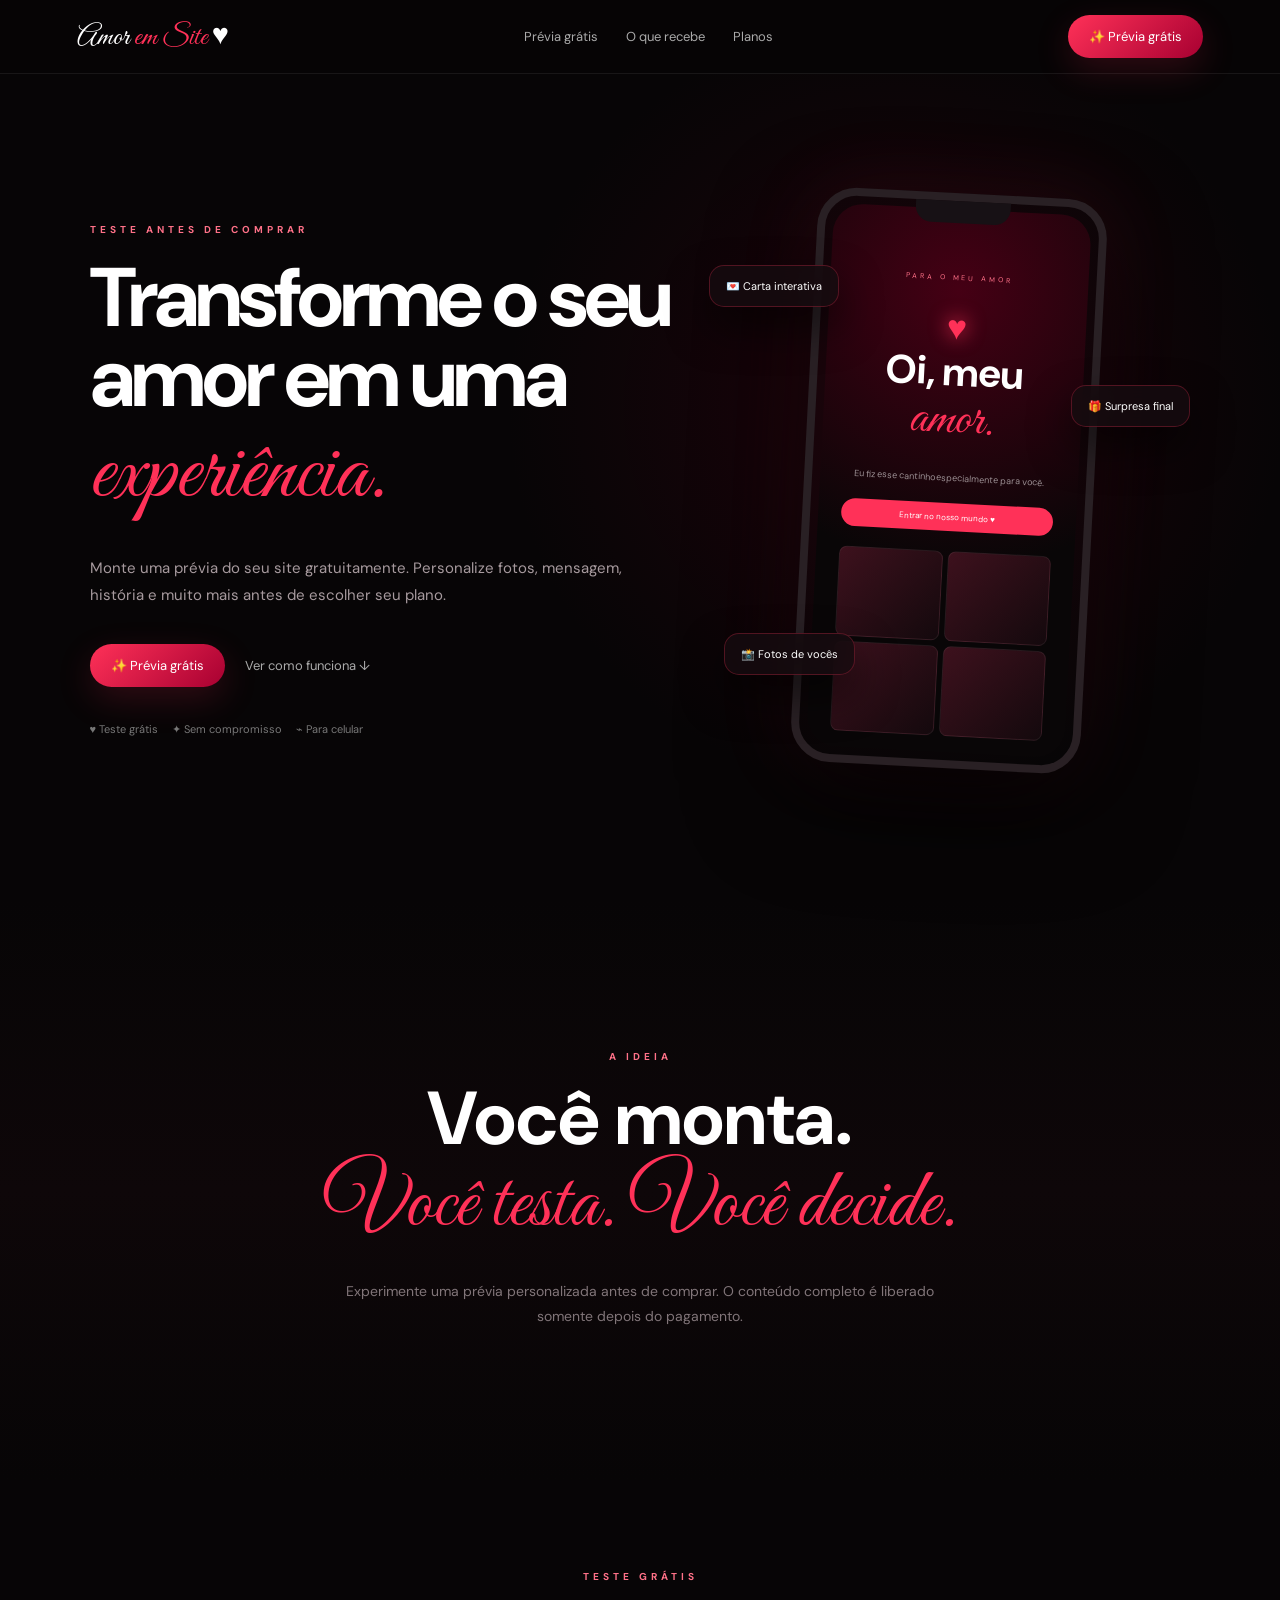
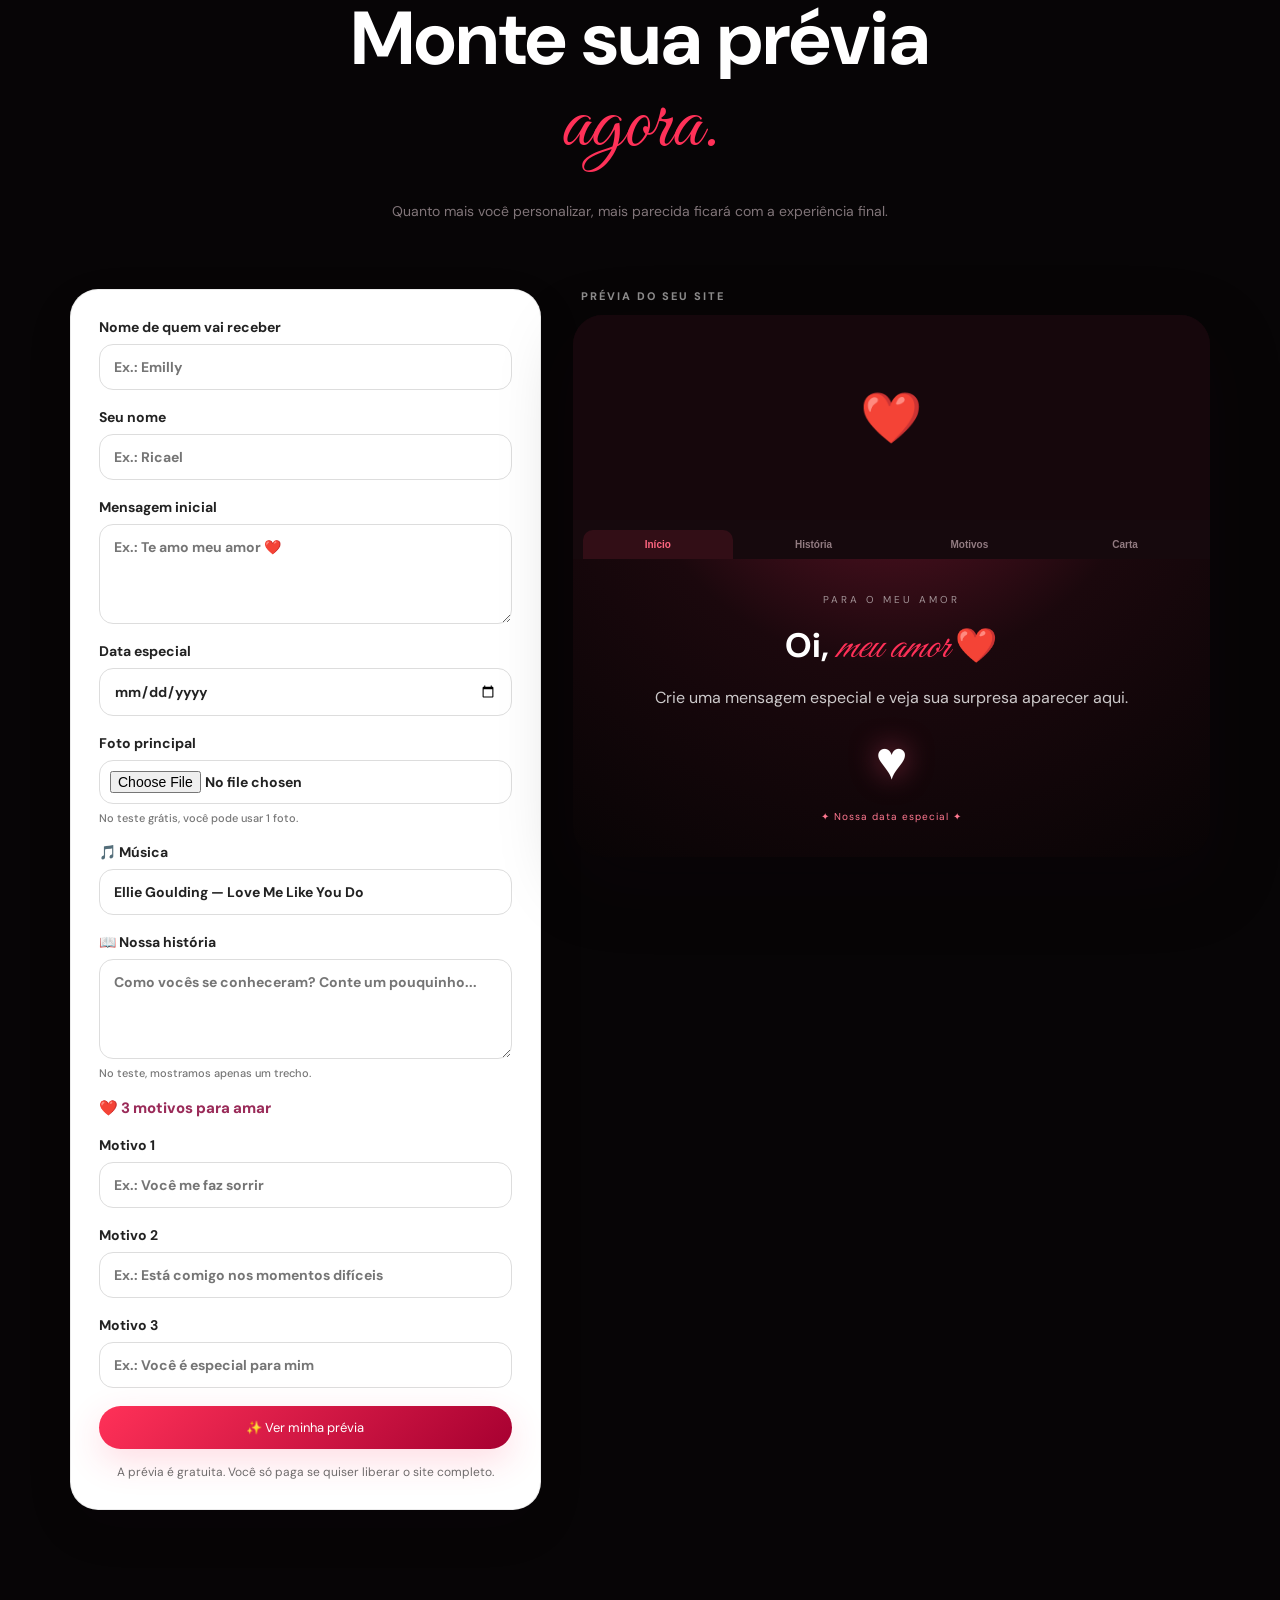
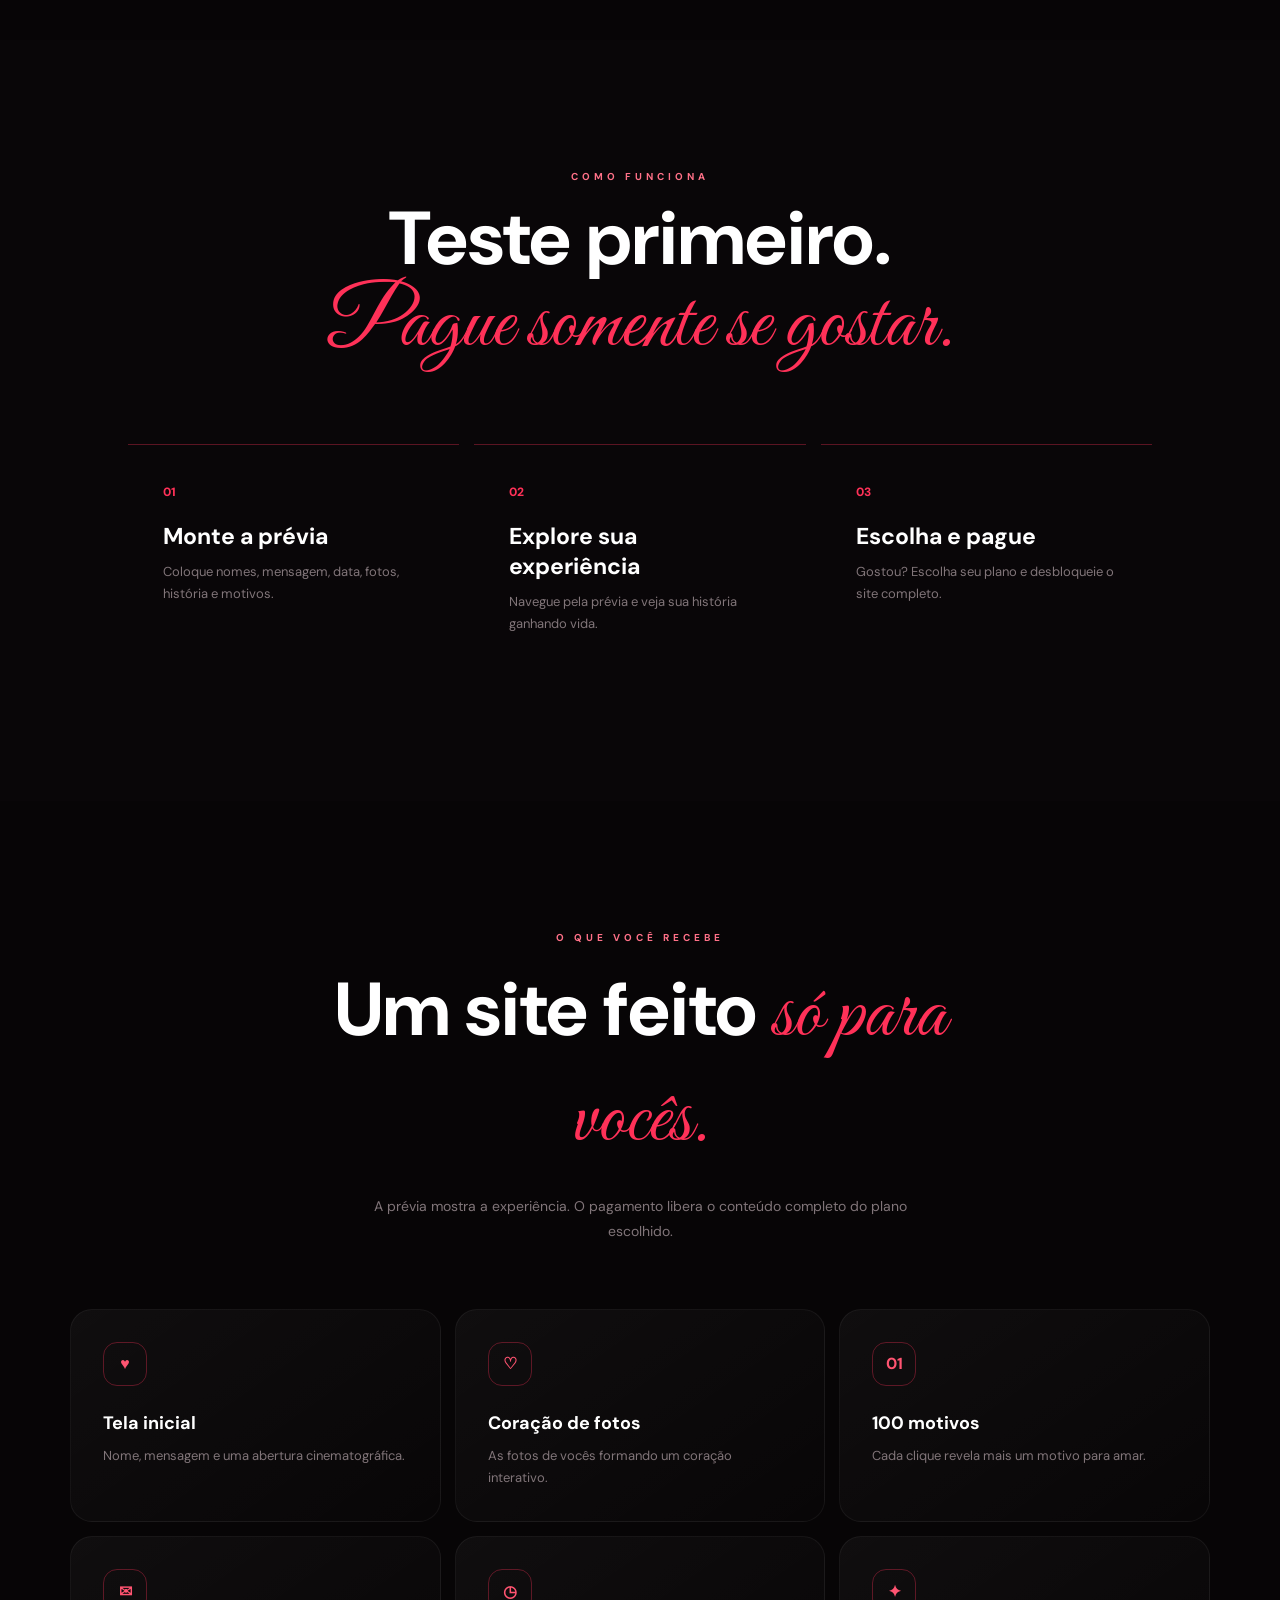
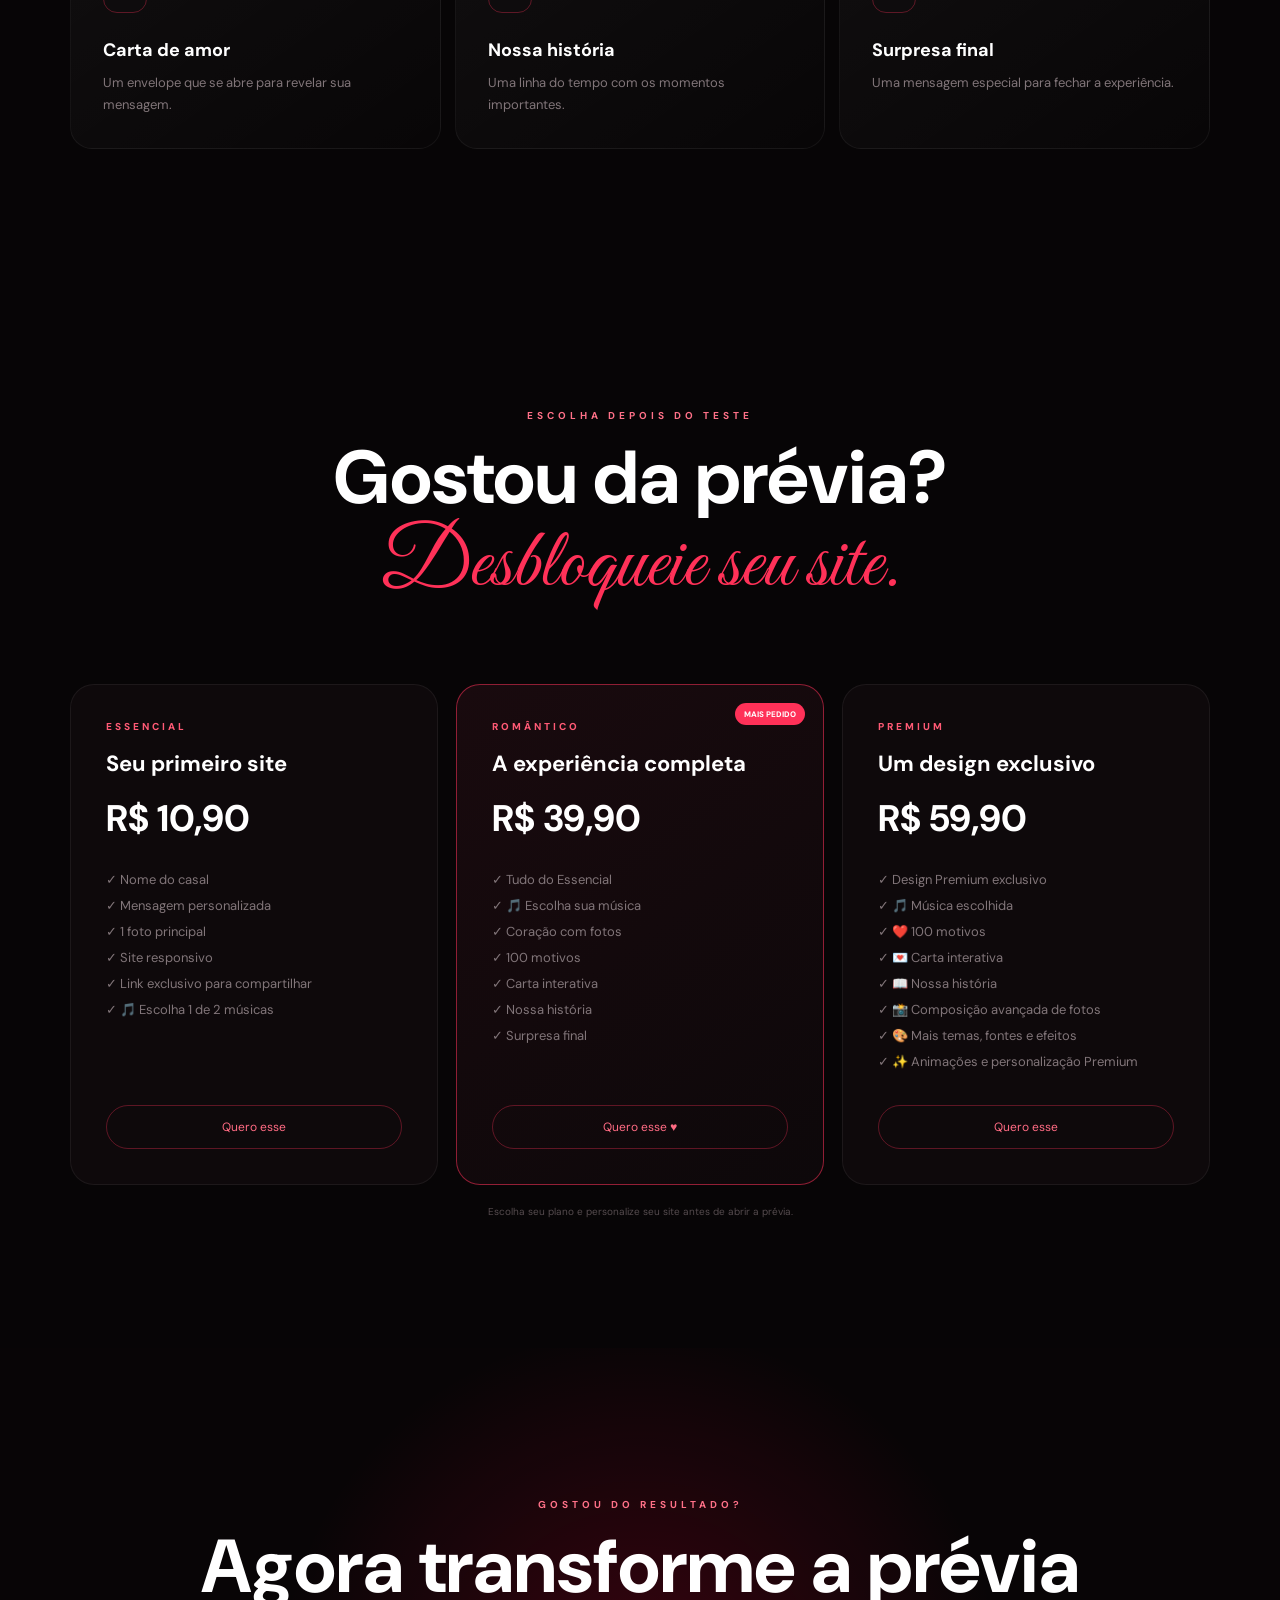
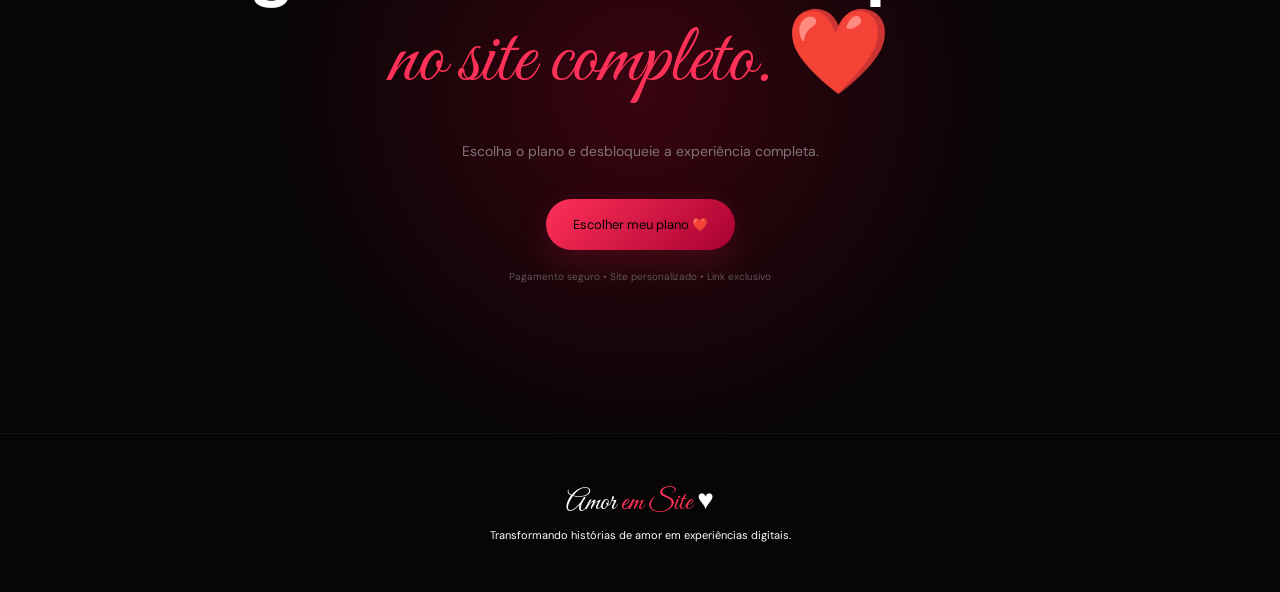
==== index.html @ 27d62bf8 "Add files via upload" ====
<!doctype html>
<html lang="pt-BR">
<head>
  <meta charset="UTF-8">
  <meta name="viewport" content="width=device-width,initial-scale=1">
  <meta name="description" content="Crie e teste seu site romântico antes de comprar.">
  <meta name="theme-color" content="#070506">
  <title>Amor em Site ❤️</title>

  <link rel="preconnect" href="https://fonts.googleapis.com">
  <link rel="preconnect" href="https://fonts.gstatic.com" crossorigin>
  <link href="https://fonts.googleapis.com/css2?family=DM+Sans:wght@400;500;600;700;800&family=Great+Vibes&display=swap" rel="stylesheet">

  <link rel="stylesheet" href="style.css?v=4">
</head>

<body>

<header class="navbar">
  <a class="brand" href="#inicio">Amor <span>em Site</span> ♥</a>

  <nav>
    <a href="#planos">Prévia grátis</a>
    <a href="#recursos">O que recebe</a>
    <a href="#planos">Planos</a>
  </nav>

  <a class="navcta" href="#planos">✨ Prévia grátis</a>
</header>

<main>

<section class="hero" id="inicio">
  <div class="copy">
    <div class="eyebrow">TESTE ANTES DE COMPRAR</div>

    <h1>
      Transforme o seu amor em uma
      <em>experiência.</em>
    </h1>

    <p>
      Monte uma prévia do seu site gratuitamente.
      Personalize fotos, mensagem, história e muito mais
      antes de escolher seu plano.
    </p>

    <div class="actions">
      <a class="btn" href="#planos">✨ Prévia grátis</a>
      <a class="link" href="#como-funciona">Ver como funciona ↓</a>
    </div>

    <div class="trust">
      ♥ Teste grátis　 ✦ Sem compromisso　 ⌁ Para celular
    </div>
  </div>

  <div class="phone-area">
    <div class="phone">
      <div class="notch"></div>

      <div class="screen" id="heroPreview">
        <small>PARA O MEU AMOR</small>

        <div class="heart">♥</div>

        <h2>
          Oi, meu<br>
          <em>amor.</em>
        </h2>

        <p>
          Eu fiz esse cantinho especialmente para você.
        </p>

        <div class="mini-btn">
          Entrar no nosso mundo ♥
        </div>

        <div class="photos">
          <i></i><i></i><i></i><i></i>
        </div>
      </div>
    </div>

    <div class="float f1">💌 Carta interativa</div>
    <div class="float f2">📸 Fotos de vocês</div>
    <div class="float f3">🎁 Surpresa final</div>
  </div>
</section>

<section class="statement">
  <div class="tag">A IDEIA</div>

  <h2>
    Você monta.<br>
    <em>Você testa. Você decide.</em>
  </h2>

  <p>
    Experimente uma prévia personalizada antes de comprar.
    O conteúdo completo é liberado somente depois do pagamento.
  </p>
</section>

<section class="section builder" id="teste">
  <div class="heading">
    <div class="tag">TESTE GRÁTIS</div>

    <h2>
      Monte sua prévia
      <em>agora.</em>
    </h2>

    <p>
      Quanto mais você personalizar, mais parecida ficará
      com a experiência final.
    </p>
  </div>

  <div class="builder-grid">

    <form class="builder-form" id="builderForm">

      <label>
        Nome de quem vai receber
        <input
          id="loveName"
          type="text"
          maxlength="40"
          placeholder="Ex.: Emilly"
          required
        >
      </label>

      <label>
        Seu nome
        <input
          id="yourName"
          type="text"
          maxlength="40"
          placeholder="Ex.: Ricael"
        >
      </label>

      <label>
        Mensagem inicial
        <textarea
          id="loveMessage"
          maxlength="180"
          placeholder="Ex.: Te amo meu amor ❤️"
        ></textarea>
      </label>

      <label>
        Data especial
        <input
          id="loveDate"
          type="date"
        >
      </label>

      <label>
        Foto principal
        <input
          id="lovePhoto"
          type="file"
          accept="image/*"
        >

        <small class="field-help">
          No teste grátis, você pode usar 1 foto.
        </small>
      </label>

      <div class="photo-editor" id="photoEditor">

        <div class="photo-editor-title">
          Ajuste sua foto ❤️
        </div>

        <p class="photo-editor-help">
          Arraste a foto na prévia, escolha o formato e ajuste o zoom.
        </p>

        <div class="photo-ratios">

          <button
            type="button"
            class="photo-ratio active"
            data-ratio="4/5"
          >
            Vertical
          </button>

          <button
            type="button"
            class="photo-ratio"
            data-ratio="1/1"
          >
            Quadrada
          </button>

          <button
            type="button"
            class="photo-ratio"
            data-ratio="16/9"
          >
            Horizontal
          </button>

          <button
            type="button"
            class="photo-ratio"
            data-ratio="3/4"
          >
            Retrato
          </button>

        </div>

        <label class="photo-control">
          <span>
            Zoom
            <strong id="photoZoomValue">100%</strong>
          </span>

          <input
            id="photoZoom"
            type="range"
            min="100"
            max="180"
            value="100"
            step="1"
          >
        </label>

        <label class="photo-control">
          <span>
            Horizontal
            <strong id="photoXValue">50%</strong>
          </span>

          <input
            id="photoX"
            type="range"
            min="0"
            max="100"
            value="50"
            step="1"
          >
        </label>

        <label class="photo-control">
          <span>
            Vertical
            <strong id="photoYValue">20%</strong>
          </span>

          <input
            id="photoY"
            type="range"
            min="0"
            max="100"
            value="20"
            step="1"
          >
        </label>

        <button
          type="button"
          class="photo-reset"
          id="photoReset"
        >
          ↺ Restaurar enquadramento
        </button>

      </div>

      <label>
        🎵 Música
        <select id="loveMusic">
          <option value="Love Me Like You Do">Ellie Goulding — Love Me Like You Do</option>
          <option value="The Reason">Hoobastank — The Reason</option>
          <option value="Far Away">Nickelback — Far Away</option>
          <option value="A Thousand Years">Christina Perri — A Thousand Years</option>
        </select>
      </label>

      <label>
        📖 Nossa história
        <textarea
          id="loveStory"
          maxlength="400"
          placeholder="Como vocês se conheceram? Conte um pouquinho..."
        ></textarea>

        <small class="field-help">
          No teste, mostramos apenas um trecho.
        </small>
      </label>

      <div class="reasons-title">
        ❤️ 3 motivos para amar
      </div>

      <label>
        Motivo 1
        <input
          id="reason1"
          type="text"
          maxlength="100"
          placeholder="Ex.: Você me faz sorrir"
        >
      </label>

      <label>
        Motivo 2
        <input
          id="reason2"
          type="text"
          maxlength="100"
          placeholder="Ex.: Está comigo nos momentos difíceis"
        >
      </label>

      <label>
        Motivo 3
        <input
          id="reason3"
          type="text"
          maxlength="100"
          placeholder="Ex.: Você é especial para mim"
        >
      </label>

      <button
        class="btn"
        id="generatePreviewButton"
        type="button"
      >
        ❤️ Criar meu site
      </button>

      <p class="form-note">
        A prévia é gratuita.
        Você só paga se quiser liberar o site completo.
      </p>

    </form>

    <div class="preview-wrap">

      <div class="preview-label">
        PRÉVIA DO SEU SITE
      </div>

      <div class="love-preview" id="lovePreview">

        <div
          class="preview-photo"
          id="previewPhoto"
        >
          <img
            id="previewPhotoImage"
            alt="Foto principal da prévia"
          >

          <div
            class="preview-photo-placeholder"
            id="previewPhotoPlaceholder"
          >
            ❤️
          </div>
        </div>

        <div class="preview-tabs">

          <button
            type="button"
            class="preview-tab active"
            data-preview-tab="inicio"
          >
            Início
          </button>

          <button
            type="button"
            class="preview-tab"
            data-preview-tab="historia"
          >
            História
          </button>

          <button
            type="button"
            class="preview-tab"
            data-preview-tab="motivos"
          >
            Motivos
          </button>

          <button
            type="button"
            class="preview-tab"
            data-preview-tab="carta"
          >
            Carta
          </button>

        </div>

        <div
          class="preview-page active"
          data-preview-page="inicio"
        >
          <div class="preview-content">

            <small>PARA O MEU AMOR</small>

            <h3>
              Oi,
              <em id="previewName">meu amor</em>
              ❤️
            </h3>

            <p id="previewMessage">
              Crie uma mensagem especial e veja
              sua surpresa aparecer aqui.
            </p>

            <div class="preview-heart">
              ♥
            </div>

            <div
              class="preview-date"
              id="previewDate"
            >
              ✦ Nossa data especial ✦
            </div>

          </div>
        </div>

        <div
          class="preview-page"
          data-preview-page="historia"
        >
          <div class="preview-content">

            <small>NOSSA HISTÓRIA</small>

            <h3>
              Como tudo
              <em>começou...</em>
            </h3>

            <p
              class="story-preview"
              id="previewStory"
            >
              Conte aqui um pedacinho da história de vocês.
            </p>

            <div class="locked">
              <span>🔒</span>

              <b>
                A história completa
              </b>

              <small>
                Desbloqueie o site completo para
                contar todos os detalhes.
              </small>
            </div>

          </div>
        </div>

        <div
          class="preview-page"
          data-preview-page="motivos"
        >
          <div class="preview-content">

            <small>MOTIVOS PARA TE AMAR</small>

            <h3>
              Porque eu
              <em>te amo.</em>
            </h3>

            <div class="reason-list">

              <div>
                <span>01</span>
                <p id="previewReason1">
                  Um motivo especial ❤️
                </p>
              </div>

              <div>
                <span>02</span>
                <p id="previewReason2">
                  Outro motivo especial ❤️
                </p>
              </div>

              <div>
                <span>03</span>
                <p id="previewReason3">
                  Mais um motivo especial ❤️
                </p>
              </div>

            </div>

            <div class="locked">
              <span>🔒</span>

              <b>
                Até 100 motivos
              </b>

              <small>
                A versão completa pode guardar
                muito mais motivos para amar.
              </small>
            </div>

          </div>
        </div>

        <div
          class="preview-page"
          data-preview-page="carta"
        >
          <div class="preview-content">

            <small>UMA CARTA PARA VOCÊ</small>

            <div class="letter-icon">
              💌
            </div>

            <h3>
              Uma carta
              <em>especial.</em>
            </h3>

            <p>
              Existe uma mensagem esperando
              por você.
            </p>

            <div class="locked">
              <span>🔒</span>

              <b>
                Carta interativa
              </b>

              <small>
                O envelope completo é liberado
                no site pago.
              </small>
            </div>

            <div class="final-preview">
              🎁 Surpresa final bloqueada
            </div>

          </div>
        </div>

      </div>
    </div>

  </div>
</section>

<section class="section dark" id="como-funciona">

  <div class="heading">

    <div class="tag">
      COMO FUNCIONA
    </div>

    <h2>
      Teste primeiro.<br>
      <em>Pague somente se gostar.</em>
    </h2>

  </div>

  <div class="steps">

    <div>
      <span>01</span>
      <h3>Monte a prévia</h3>
      <p>
        Coloque nomes, mensagem, data,
        fotos, história e motivos.
      </p>
    </div>

    <div>
      <span>02</span>
      <h3>Explore sua experiência</h3>
      <p>
        Navegue pela prévia e veja
        sua história ganhando vida.
      </p>
    </div>

    <div>
      <span>03</span>
      <h3>Escolha e pague</h3>
      <p>
        Gostou? Escolha seu plano e
        desbloqueie o site completo.
      </p>
    </div>

  </div>

</section>

<section class="section" id="recursos">

  <div class="heading">

    <div class="tag">
      O QUE VOCÊ RECEBE
    </div>

    <h2>
      Um site feito
      <em>só para vocês.</em>
    </h2>

    <p>
      A prévia mostra a experiência.
      O pagamento libera o conteúdo completo
      do plano escolhido.
    </p>

  </div>

  <div class="grid">

    <article>
      <b>♥</b>
      <h3>Tela inicial</h3>
      <p>
        Nome, mensagem e uma abertura cinematográfica.
      </p>
    </article>

    <article>
      <b>♡</b>
      <h3>Coração de fotos</h3>
      <p>
        As fotos de vocês formando um coração interativo.
      </p>
    </article>

    <article>
      <b>01</b>
      <h3>100 motivos</h3>
      <p>
        Cada clique revela mais um motivo para amar.
      </p>
    </article>

    <article>
      <b>✉</b>
      <h3>Carta de amor</h3>
      <p>
        Um envelope que se abre para revelar sua mensagem.
      </p>
    </article>

    <article>
      <b>◷</b>
      <h3>Nossa história</h3>
      <p>
        Uma linha do tempo com os momentos importantes.
      </p>
    </article>

    <article>
      <b>✦</b>
      <h3>Surpresa final</h3>
      <p>
        Uma mensagem especial para fechar a experiência.
      </p>
    </article>

  </div>

</section>

<section class="section" id="planos">

  <div class="heading">

    <div class="tag">
      ESCOLHA DEPOIS DO TESTE
    </div>

    <h2>
      Gostou da prévia?<br>
      <em>Desbloqueie seu site.</em>
    </h2>

  </div>

  <div class="plans">

    <article class="plan">

      <label>ESSENCIAL</label>

      <h3>
        Seu primeiro site
      </h3>

      <strong>
        R$ 10,90
      </strong>

      <ul>
        <li>✓ Nome do casal</li>
        <li>✓ Mensagem personalizada</li>
        <li>✓ 1 foto principal</li>
        <li>✓ Site responsivo</li>
        <li>✓ Link exclusivo para compartilhar</li>
        <li>✓ 🎵 Escolha 1 de 2 músicas</li>
      </ul>

      <a
        href="#pedido"
        data-plan-id="essencial"
      >
        Quero esse
      </a>

    </article>

    <article class="plan featured">

      <mark>
        MAIS PEDIDO
      </mark>

      <label>
        ROMÂNTICO
      </label>

      <h3>
        A experiência completa
      </h3>

      <strong>
        R$ 39,90
      </strong>

      <ul>
        <li>✓ Tudo do Essencial</li>
        <li>✓ 🎵 Escolha sua música</li>
        <li>✓ Coração com fotos</li>
        <li>✓ 100 motivos</li>
        <li>✓ Carta interativa</li>
        <li>✓ Nossa história</li>
        <li>✓ Surpresa final</li>
      </ul>

      <a
        href="#pedido"
        data-plan-id="romantico"
      >
        Quero esse ♥
      </a>

    </article>

    <article class="plan">

      <label>
        PREMIUM
      </label>

      <h3>
        Um design exclusivo
      </h3>

      <strong>
        R$ 59,90
      </strong>

      <ul>
        <li>✓ Design Premium exclusivo</li>
        <li>✓ 🎵 Música escolhida</li>
        <li>✓ ❤️ 100 motivos</li>
        <li>✓ 💌 Carta interativa</li>
        <li>✓ 📖 Nossa história</li>
        <li>✓ 📸 Composição avançada de fotos</li>
        <li>✓ 🎨 Mais temas, fontes e efeitos</li>
        <li>✓ ✨ Animações e personalização Premium</li>
      </ul>

      <a
        href="#pedido"
        data-plan-id="premium"
      >
        Quero esse
      </a>

    </article>

  </div>

  <p class="note">
    Escolha seu plano e personalize seu site antes de abrir a prévia.
  </p>

</section>

<section class="cta" id="pedido">

  <div class="tag">
    GOSTOU DO RESULTADO?
  </div>

  <h2>
    Agora transforme a prévia<br>
    <em>no site completo. ❤️</em>
  </h2>

  <p>
    Escolha o plano e desbloqueie
    a experiência completa.
  </p>

  <button
    id="checkoutButton"
    class="btn big"
    type="button"
  >
    Escolher meu plano ❤️
  </button>

  <small>
    Pagamento seguro • Site personalizado • Link exclusivo
  </small>

</section>

</main>

<footer>

  <div class="brand">
    Amor <span>em Site</span> ♥
  </div>

  <p>
    Transformando histórias de amor em experiências digitais.
  </p>

</footer>

<script src="script.js?v=7"></script>
<script>
(function () {
  const API_URL = "https://amor-em-site-backend.vercel.app";
  const params = new URLSearchParams(window.location.search);
  const pedido = params.get("pedido");
  const order = params.get("order");

  if (!pedido && !order) return;

  const setText = (id, value) => {
    const el = document.getElementById(id);
    if (el && value != null && String(value).trim()) {
      el.textContent = String(value);
    }
  };

  async function loadPaidOrder() {
    try {
      const query = pedido
        ? `?pedido=${encodeURIComponent(pedido)}`
        : `?order=${encodeURIComponent(order)}`;

      const response = await fetch(`${API_URL}/api/get-order${query}`, {
        cache: "no-store"
      });

      if (!response.ok) {
        console.error("Não foi possível carregar o pedido.");
        return;
      }

      const result = await response.json();

      if (!result.ok || !result.order) return;

      const o = result.order;

      setText("previewName", o.love_name || "meu amor");
      setText("previewMessage", o.love_message);
      setText("previewStory", o.love_story);
      setText("previewReason1", o.reason_1);
      setText("previewReason2", o.reason_2);
      setText("previewReason3", o.reason_3);

      // Se o pedido veio por ?order=AES-..., troca o endereço
      // pelo slug definitivo depois que o backend retornar.
      if (order && o.site_slug) {
        const finalUrl =
          `${window.location.origin}${window.location.pathname}?pedido=${encodeURIComponent(o.site_slug)}`;

        window.history.replaceState({}, "", finalUrl);
      }
    } catch (error) {
      console.error("Erro ao carregar pedido:", error);
    }
  }

  loadPaidOrder();
})();
</script>


</body>
</html>
---- style.css ----
/* ==========================================
   AMOR EM SITE ❤️
   STYLE COMPLETO
   ========================================== */

*{
  box-sizing:border-box;
  margin:0;
  padding:0;
}

html{
  scroll-behavior:smooth;
}

body{
  background:#070506;
  color:#fff;
  font-family:"DM Sans",sans-serif;
  overflow-x:hidden;
}

a{
  text-decoration:none;
  color:inherit;
}


/* ==========================================
   NAVBAR
   ========================================== */

.navbar{
  height:74px;
  position:fixed;
  inset:0 0 auto;
  display:flex;
  align-items:center;
  justify-content:space-between;
  padding:0 6%;
  z-index:10;
  background:rgba(7,5,6,.82);
  backdrop-filter:blur(18px);
  border-bottom:1px solid #ffffff12;
}

.brand{
  font:29px "Great Vibes",cursive;
}

.brand span,
.hero em,
.heading em,
.statement em,
.cta em{
  color:#ff3158;
}

.navbar nav{
  display:flex;
  gap:28px;
  color:#aaa;
  font-size:13px;
}

.navbar nav a:hover{
  color:#fff;
}

.navcta,
.btn{
  background:linear-gradient(135deg,#ff3158,#a70031);
  border-radius:99px;
  padding:13px 21px;
  font-size:13px;
  box-shadow:0 12px 35px #ff31582b;
  transition:.3s;
}

.navcta:hover,
.btn:hover{
  transform:translateY(-3px);
}


/* ==========================================
   HERO
   ========================================== */

.hero{
  min-height:100vh;
  padding:140px 7% 80px;
  display:grid;
  grid-template-columns:1.1fr .9fr;
  align-items:center;
  gap:30px;
  background:radial-gradient(
    circle at 70% 45%,
    #48001555,
    transparent 38%
  );
}

.copy{
  max-width:700px;
}

.eyebrow,
.tag{
  font-size:10px;
  letter-spacing:4px;
  color:#ff7188;
  font-weight:700;
}

.hero h1{
  font-size:clamp(50px,6.5vw,88px);
  line-height:.95;
  letter-spacing:-4px;
  margin:22px 0;
}

.hero em,
.heading em,
.statement em,
.cta em{
  font:400 1.12em "Great Vibes",cursive;
  letter-spacing:0;
}

.hero p{
  max-width:590px;
  color:#a79a9e;
  line-height:1.8;
  font-size:15px;
}

.actions{
  display:flex;
  gap:20px;
  align-items:center;
  margin:35px 0;
}

.link{
  font-size:13px;
  color:#aaa;
}

.trust{
  font-size:11px;
  color:#777;
}


/* ==========================================
   PHONE
   ========================================== */

.phone-area{
  height:600px;
  position:relative;
  display:flex;
  align-items:center;
  justify-content:center;
}

.phone{
  width:290px;
  height:575px;
  padding:8px;
  border:8px solid #292024;
  border-radius:40px;
  transform:rotate(3deg);
  box-shadow:
    0 35px 100px #000c,
    0 0 80px #ff31581f;
  position:relative;
}

.notch{
  position:absolute;
  top:0;
  left:50%;
  transform:translateX(-50%);
  width:95px;
  height:22px;
  background:#171115;
  border-radius:0 0 16px 16px;
  z-index:2;
}

.screen{
  height:100%;
  border-radius:30px;
  padding:55px 23px;
  background:
    radial-gradient(
      circle at 50% 15%,
      #450014,
      #090607 58%
    );
  text-align:center;
  overflow:hidden;
}

.screen small{
  font-size:7px;
  letter-spacing:3px;
  color:#ff7188;
}

.heart{
  font-size:34px;
  color:#ff3158;
  margin:20px 0 4px;
  text-shadow:0 0 20px #ff3158;
}

.screen h2{
  font-size:40px;
  line-height:.85;
}

.screen h2 em{
  font-size:1.3em;
  font-family:"Great Vibes";
  font-weight:400;
}

.screen p{
  font-size:9px;
  color:#9b8f93;
  line-height:1.6;
  margin:18px 5px;
}

.mini-btn{
  background:#ff3158;
  padding:9px;
  border-radius:20px;
  font-size:8px;
}

.photos{
  display:grid;
  grid-template-columns:1fr 1fr;
  gap:5px;
  margin-top:20px;
}

.photos i{
  height:90px;
  border-radius:8px;
  background:linear-gradient(
    135deg,
    #3d111d,
    #14090d
  );
  border:1px solid #ffffff10;
}


/* ==========================================
   FLOATING CARDS
   ========================================== */

.float{
  position:absolute;
  padding:13px 16px;
  border:1px solid #ff315844;
  border-radius:15px;
  background:#160c0fcc;
  backdrop-filter:blur(14px);
  font-size:11px;
  box-shadow:0 20px 40px #0008;
}

.f1{
  top:85px;
  left:0;
}

.f2{
  bottom:105px;
  left:15px;
}

.f3{
  top:205px;
  right:0;
}


/* ==========================================
   STATEMENT
   ========================================== */

.statement{
  text-align:center;
  padding:150px 20px;
  background:
    linear-gradient(
      #070506,
      #0e0709,
      #070506
    );
}

.statement h2,
.heading h2,
.cta h2{
  font-size:clamp(42px,6vw,75px);
  line-height:.95;
  margin:20px 0;
}

.statement p,
.heading p,
.cta p{
  max-width:600px;
  margin:auto;
  color:#817579;
  line-height:1.8;
  font-size:14px;
}


/* ==========================================
   SEÇÕES
   ========================================== */

.section{
  max-width:1200px;
  margin:auto;
  padding:130px 30px;
}

.heading{
  text-align:center;
  max-width:720px;
  margin:0 auto 65px;
}


/* ==========================================
   RECURSOS
   ========================================== */

.grid{
  display:grid;
  grid-template-columns:repeat(3,1fr);
  gap:14px;
}

.grid article{
  min-height:205px;
  padding:32px;
  border:1px solid #ffffff0d;
  border-radius:22px;
  background:
    linear-gradient(
      145deg,
      #ffffff0a,
      #ffffff02
    );
  transition:.3s;
}

.grid article:hover{
  transform:translateY(-6px);
  border-color:#ff315844;
}

.grid b{
  display:flex;
  width:44px;
  height:44px;
  align-items:center;
  justify-content:center;
  border:1px solid #ff315855;
  border-radius:14px;
  color:#ff5471;
  margin-bottom:25px;
}

.grid h3{
  font-size:18px;
  margin-bottom:10px;
}

.grid p,
.steps p,
.plan li{
  color:#817579;
  line-height:1.7;
  font-size:13px;
}


/* ==========================================
   COMO FUNCIONA
   ========================================== */

.dark{
  background:#090608;
  max-width:none;
  padding-left:10%;
  padding-right:10%;
}

.steps{
  display:grid;
  grid-template-columns:repeat(3,1fr);
  gap:15px;
}

.steps>div{
  padding:35px;
  border-top:1px solid #ff315855;
}

.steps span{
  color:#ff3158;
  font-weight:800;
  font-size:12px;
}

.steps h3{
  font-size:23px;
  margin:20px 0 10px;
}


/* ==========================================
   PLANOS
   ========================================== */

.plans{
  display:grid;
  grid-template-columns:repeat(3,1fr);
  gap:18px;
}

.plan{
  position:relative;
  padding:35px;
  border:1px solid #ffffff10;
  border-radius:24px;
  background:#0e090b;
  display:flex;
  flex-direction:column;
}

.plan.featured{
  border-color:#ff315888;
  background:
    linear-gradient(
      145deg,
      #190a0e,
      #0d080a
    );
}

.plan mark{
  position:absolute;
  right:18px;
  top:18px;
  background:#ff3158;
  color:#fff;
  border:0;
  padding:6px 9px;
  border-radius:20px;
  font-size:8px;
  font-weight:800;
}

.plan label{
  font-size:10px;
  letter-spacing:3px;
  color:#ff5a75;
  font-weight:800;
}

.plan h3{
  font-size:22px;
  margin:16px 0;
}

.plan strong{
  font-size:37px;
}

.plan ul{
  list-style:none;
  margin:25px 0 30px;
}

.plan li{
  line-height:2;
}

.plan a{
  margin-top:auto;
  text-align:center;
  border:1px solid #ff315855;
  padding:13px;
  border-radius:99px;
  color:#ff6b83;
  font-size:12px;
}

.plan a:hover{
  background:#ff3158;
  color:#fff;
}

.note{
  text-align:center;
  color:#554b4e;
  font-size:10px;
  margin-top:20px;
}


/* ==========================================
   CTA
   ========================================== */

.cta{
  text-align:center;
  padding:150px 20px;
  background:
    radial-gradient(
      circle,
      #ff003833,
      transparent 50%
    ),
    #080506;
}

.cta h2{
  margin-bottom:25px;
}

.cta p{
  margin-bottom:35px;
}

.big{
  display:inline-flex;
  padding:17px 27px;
}

.cta small{
  display:block;
  color:#5f5558;
  font-size:10px;
  margin-top:20px;
}


/* ==========================================
   FOOTER
   ========================================== */

footer{
  text-align:center;
  padding:50px 20px;
  border-top:1px solid #ffffff0b;
  color:#62585b;
}

footer .brand{
  font-size:28px;
}

footer p{
  font-size:11px;
  margin-top:8px;
}


/* ==========================================
   TESTE GRÁTIS / BUILDER
   ========================================== */

.builder{
  padding-top:90px;
}

.builder-grid{
  display:grid;
  grid-template-columns:
    minmax(280px,.85fr)
    minmax(300px,1.15fr);
  gap:32px;
  align-items:start;
  margin-top:42px;
}


/* ==========================================
   FORMULÁRIO
   ========================================== */

.builder-form{
  background:#fff;
  color:#222;
  border:1px solid rgba(0,0,0,.08);
  border-radius:28px;
  padding:28px;
  box-shadow:
    0 18px 50px rgba(30,10,20,.08);
}

.builder-form label{
  display:block;
  font-weight:700;
  margin-bottom:18px;
  font-size:14px;
}

.builder-form input,
.builder-form textarea,
.builder-form select{
  display:block;
  width:100%;
  margin-top:8px;
  border:1px solid #ddd;
  border-radius:14px;
  padding:13px 14px;
  font:inherit;
  outline:none;
  box-sizing:border-box;
  background:#fff;
  color:#222;
}

.builder-form input:focus,
.builder-form textarea:focus,
.builder-form select:focus{
  border-color:#9a2b59;
  box-shadow:
    0 0 0 3px rgba(154,43,89,.08);
}

.builder-form textarea{
  min-height:100px;
  resize:vertical;
}

.builder-form input[type="file"]{
  cursor:pointer;
  padding:10px;
}

.builder-form .btn{
  width:100%;
  border:0;
  cursor:pointer;
  color:#fff;
}

.form-note{
  font-size:12px;
  opacity:.65;
  line-height:1.5;
  text-align:center;
  margin:14px 0 0;
}

.field-help{
  display:block;
  margin-top:7px;
  font-size:11px;
  font-weight:500;
  color:#777;
}

.reasons-title{
  margin:8px 0 18px;
  font-size:15px;
  font-weight:800;
  color:#9a2b59;
}


/* ==========================================
   PRÉVIA
   ========================================== */

.preview-wrap{
  position:sticky;
  top:25px;
}

.preview-label{
  font-size:11px;
  letter-spacing:2px;
  font-weight:800;
  opacity:.55;
  margin:0 0 12px 8px;
}

.love-preview{
  min-height:540px;
  border-radius:30px;
  overflow:hidden;
  background:
    radial-gradient(
      circle at 50% 15%,
      #6e162c,
      #1b080d 48%,
      #080405
    );
  color:#fff;
  box-shadow:
    0 24px 70px rgba(20,0,10,.25);
  position:relative;
}

.preview-photo{
  height:205px;
  background:
    linear-gradient(
      135deg,
      #3a101b,
      #13070b
    );
  display:flex;
  align-items:center;
  justify-content:center;
  background-size:cover;
  background-position:center;
}

.preview-photo span{
  font-size:55px;
  filter:
    drop-shadow(
      0 0 20px rgba(255,80,130,.35)
    );
}


/* ==========================================
   TABS DA PRÉVIA
   ========================================== */

.preview-tabs{
  display:flex;
  gap:6px;
  padding:10px 10px 0;
  background:#16090d;
  overflow-x:auto;
  scrollbar-width:none;
}

.preview-tabs::-webkit-scrollbar{
  display:none;
}

.preview-tab{
  flex:1;
  min-width:65px;
  border:0;
  background:transparent;
  color:#927b81;
  padding:9px 6px;
  border-radius:10px 10px 0 0;
  font-size:10px;
  font-weight:700;
  cursor:pointer;
  transition:.25s;
}

.preview-tab:hover{
  color:#fff;
}

.preview-tab.active{
  background:rgba(255,49,88,.12);
  color:#ff6680;
}


/* ==========================================
   PÁGINAS DA PRÉVIA
   ========================================== */

.preview-page{
  display:none;
  animation:previewFade .35s ease;
}

.preview-page.active{
  display:block;
}

@keyframes previewFade{

  from{
    opacity:0;
    transform:translateY(5px);
  }

  to{
    opacity:1;
    transform:translateY(0);
  }

}


/* ==========================================
   CONTEÚDO DA PRÉVIA
   ========================================== */

.preview-content{
  text-align:center;
  padding:28px 26px 34px;
}

.preview-content small{
  font-size:10px;
  letter-spacing:3px;
  opacity:.55;
}

.preview-content h3{
  font-size:34px;
  margin:14px 0 12px;
}

.preview-content h3 em{
  font-family:'Great Vibes',cursive;
  font-weight:400;
  font-size:1.2em;
  color:#ff3158;
}

.preview-content p{
  max-width:480px;
  margin:0 auto;
  opacity:.78;
  line-height:1.6;
}


/* ==========================================
   CORAÇÃO
   ========================================== */

.preview-heart{
  font-size:54px;
  margin:14px 0;
  color:#fff;
  text-shadow:
    0 0 28px rgba(255,80,120,.5);
}


/* ==========================================
   MÚSICA
   ========================================== */

.music-preview{
  display:flex;
  align-items:center;
  gap:12px;
  text-align:left;
  padding:13px;
  margin-top:20px;
  border:1px solid rgba(255,255,255,.10);
  border-radius:16px;
  background:rgba(255,255,255,.05);
}

.music-preview > span{
  width:38px;
  height:38px;
  display:flex;
  align-items:center;
  justify-content:center;
  border-radius:12px;
  background:rgba(255,49,88,.15);
  font-size:18px;
}

.music-preview div{
  display:grid;
  gap:3px;
}

.music-preview b{
  font-size:11px;
}

.music-preview small{
  letter-spacing:0;
  font-size:9px;
  opacity:.55;
}


/* ==========================================
   DATA
   ========================================== */

.preview-date{
  margin-top:14px;
  color:#ff7890;
  font-size:10px;
  letter-spacing:1px;
}


/* ==========================================
   BLOQUEIO
   ========================================== */

.locked{
  margin-top:14px;
  border:1px solid rgba(255,255,255,.16);
  background:rgba(255,255,255,.07);
  border-radius:20px;
  padding:17px;
  display:grid;
  gap:5px;
  backdrop-filter:blur(10px);
}

.locked span{
  font-size:22px;
}

.locked b{
  font-size:14px;
}

.locked small{
  letter-spacing:0;
  font-size:11px;
  line-height:1.45;
  opacity:.65;
}


/* ==========================================
   HISTÓRIA
   ========================================== */

.story-preview{
  min-height:120px;
  padding:18px;
  margin-top:20px;
  border-left:2px solid #ff3158;
  background:rgba(255,255,255,.04);
  border-radius:0 14px 14px 0;
  text-align:left;
  font-size:12px !important;
}


/* ==========================================
   MOTIVOS
   ========================================== */

.reason-list{
  display:grid;
  gap:10px;
  margin-top:22px;
  text-align:left;
}

.reason-list > div{
  display:flex;
  gap:12px;
  align-items:flex-start;
  padding:12px;
  border:1px solid rgba(255,255,255,.08);
  background:rgba(255,255,255,.04);
  border-radius:14px;
}

.reason-list span{
  color:#ff5471;
  font-size:10px;
  font-weight:800;
  padding-top:2px;
}

.reason-list p{
  font-size:11px !important;
  line-height:1.45 !important;
  margin:0 !important;
}


/* ==========================================
   CARTA
   ========================================== */

.letter-icon{
  font-size:52px;
  margin:25px 0 8px;
  filter:
    drop-shadow(
      0 0 20px rgba(255,49,88,.3)
    );
}

.final-preview{
  margin-top:15px;
  padding:12px;
  border-radius:14px;
  background:rgba(255,49,88,.07);
  border:1px solid rgba(255,49,88,.15);
  color:#ff6c83;
  font-size:10px;
}


/* ==========================================
   ANIMAÇÃO DA PRÉVIA
   ========================================== */

.love-preview.ready{
  animation:previewPulse .8s ease;
}

@keyframes previewPulse{

  0%{
    transform:scale(.985);
    opacity:.7;
  }

  100%{
    transform:scale(1);
    opacity:1;
  }

}


/* ==========================================
   LINK GERADO
   ========================================== */

.generated-link-box{
  margin-top:20px;
  padding:20px;
  border:1px solid rgba(0,0,0,.10);
  border-radius:18px;
  background:#f8f8f8;
}

.generated-title{
  font-weight:800;
  font-size:18px;
  margin-bottom:8px;
}

.generated-link-box p{
  font-size:13px;
  color:#666;
  line-height:1.5;
  margin-bottom:10px;
}

.generated-link-box input{
  width:100%;
  padding:13px;
  border-radius:12px;
  border:1px solid #ddd;
  background:#fff;
  color:#222;
  font-size:12px;
}

.generated-actions{
  display:flex;
  gap:10px;
  margin-top:12px;
  flex-wrap:wrap;
}

.generated-actions .btn{
  display:inline-flex;
  align-items:center;
  justify-content:center;
  text-decoration:none;
  border:0;
  cursor:pointer;
}

.btn.secondary{
  background:#2a2225 !important;
  color:#fff;
}


/* ==========================================
   RESPONSIVIDADE
   ========================================== */

@media(max-width:900px){

  .navbar{
    padding:0 20px;
  }

  .navbar nav{
    display:none;
  }

  .hero{
    grid-template-columns:1fr;
    text-align:center;
    padding:120px 20px 60px;
  }

  .copy{
    margin:auto;
  }

  .hero p{
    margin:auto;
  }

  .actions{
    justify-content:center;
  }

  .trust{
    margin-top:5px;
  }

  .phone-area{
    height:560px;
  }

  .float{
    display:none;
  }

  .grid,
  .plans,
  .steps{
    grid-template-columns:1fr;
  }

  .section{
    padding:90px 20px;
  }

  .dark{
    padding-left:20px;
    padding-right:20px;
  }

}


/* ==========================================
   BUILDER RESPONSIVO
   ========================================== */

@media(max-width:800px){

  .builder-grid{
    grid-template-columns:1fr;
  }

  .preview-wrap{
    position:static;
  }

  .builder-form{
    padding:22px;
  }

  .love-preview{
    min-height:500px;
  }

}


/* ==========================================
   MOBILE PEQUENO
   ========================================== */

@media(max-width:600px){

  .brand{
    font-size:23px;
  }

  .navcta{
    padding:10px 13px;
    font-size:10px;
  }

  .hero h1{
    font-size:51px;
    letter-spacing:-3px;
  }

  .actions{
    flex-direction:column;
  }

  .phone{
    width:250px;
    height:510px;
  }

  .phone-area{
    height:525px;
  }

  .screen h2{
    font-size:34px;
  }

  .photos i{
    height:75px;
  }

  .statement h2,
  .heading h2,
  .cta h2{
    font-size:42px;
  }

  .preview-tabs{
    gap:3px;
    padding:8px 6px 0;
  }

  .preview-tab{
    font-size:9px;
    min-width:58px;
    padding:8px 4px;
  }

  .music-preview{
    padding:10px;
  }

  .reason-list > div{
    padding:10px;
  }

  .generated-actions .btn{
    width:100%;
  }

}

/* =========================================================
   CORREÇÃO FINAL — AMOR EM SITE
   ========================================================= */

html {
  background: #070506 !important;
}

html body {
  margin: 0 !important;
  padding: 0 !important;
  min-height: 100vh !important;
  background: #070506 !important;
  color: #fff !important;
  font-family: "DM Sans", sans-serif !important;
}

body > * {
  max-width: none;
}

.navbar {
  background: rgba(7, 5, 6, .92) !important;
  color: #fff !important;
}

.hero,
.statement,
.section,
.dark,
.cta,
footer {
  color: #fff;
}

.builder-form {
  background: #fff !important;
  color: #222 !important;
}

.builder-form label,
.builder-form h3,
.builder-form p {
  color: #222 !important;
}

.builder-form input,
.builder-form textarea,
.builder-form select {
  appearance: none;
  -webkit-appearance: none;
  background: #fff !important;
  color: #222 !important;
  border: 1px solid #ddd !important;
}

.love-preview {
  background:
    radial-gradient(circle at 50% 15%, #6e162c, #1b080d 48%, #080405) !important;
  color: #fff !important;
}

.preview-content h3,
.preview-content p,
.preview-content small {
  color: #fff;
}

.preview-tab {
  appearance: none;
  -webkit-appearance: none;
}

img {
  max-width: 100%;
}

/* =========================================================
   EDITOR DE ENQUADRAMENTO DA FOTO
   ========================================================= */

.photo-editor {
  display: none;
  margin: -4px 0 22px;
  padding: 18px;
  border: 1px solid #eadfe3;
  border-radius: 18px;
  background: #fff7f9;
}

.photo-editor.visible {
  display: block;
}

.photo-editor-title {
  color: #9a2b59;
  font-size: 15px;
  font-weight: 800;
  margin-bottom: 5px;
}

.photo-editor-help {
  color: #777;
  font-size: 11px;
  line-height: 1.5;
  margin: 0 0 14px;
}

.photo-ratios {
  display: grid;
  grid-template-columns: repeat(4, 1fr);
  gap: 6px;
  margin-bottom: 16px;
}

.photo-ratio,
.photo-reset {
  appearance: none;
  border: 1px solid #dfcbd2;
  background: #fff;
  color: #7c5262;
  border-radius: 10px;
  padding: 9px 5px;
  font: 700 10px "DM Sans", sans-serif;
  cursor: pointer;
  transition: .2s;
}

.photo-ratio.active,
.photo-ratio:hover,
.photo-reset:hover {
  background: #9a2b59;
  border-color: #9a2b59;
  color: #fff;
}

.photo-control {
  display: block;
  margin: 12px 0 !important;
  color: #555 !important;
  font-size: 11px !important;
  font-weight: 700 !important;
}

.photo-control span {
  display: flex;
  justify-content: space-between;
  margin-bottom: 6px;
}

.photo-control strong {
  color: #9a2b59;
}

.photo-control input[type="range"] {
  width: 100%;
  margin: 0;
  padding: 0;
  accent-color: #9a2b59;
}

.photo-reset {
  width: 100%;
  margin-top: 6px;
}

.preview-photo {
  width: 100%;
  aspect-ratio: 4 / 5;
  min-height: 0;
  max-height: 520px;
  overflow: hidden;
  position: relative;
  cursor: grab;
  user-select: none;
  touch-action: none;
  background: #16070c;
  transition: aspect-ratio .25s ease;
}

.preview-photo.dragging {
  cursor: grabbing;
}

.preview-photo img {
  width: 100%;
  height: 100%;
  display: block;
  object-fit: cover;
  object-position: 50% 20%;
  transform-origin: center center;
  pointer-events: none;
  user-select: none;
}

.preview-photo-placeholder {
  position: absolute;
  inset: 0;
  display: grid;
  place-items: center;
  font-size: 50px;
}

#checkoutButton,
#generatePreviewButton {
  border: 0;
  cursor: pointer;
  font-family: inherit;
}

#checkoutButton.selected {
  box-shadow: 0 12px 35px rgba(255, 49, 88, .35);
}

@media (max-width: 800px) {
  .preview-photo {
    max-height: 520px;
  }
}

@media (max-width: 600px) {
  .photo-ratios {
    grid-template-columns: repeat(2, 1fr);
  }

  .preview-photo {
    max-height: 500px;
  }
}


/* =========================================================
   CORREÇÃO — ESCONDER TEXTO ALTERNATIVO DA FOTO VAZIA
   ========================================================= */

.preview-photo img:not([src]),
.preview-photo img[src=""] {
  display: none !important;
}
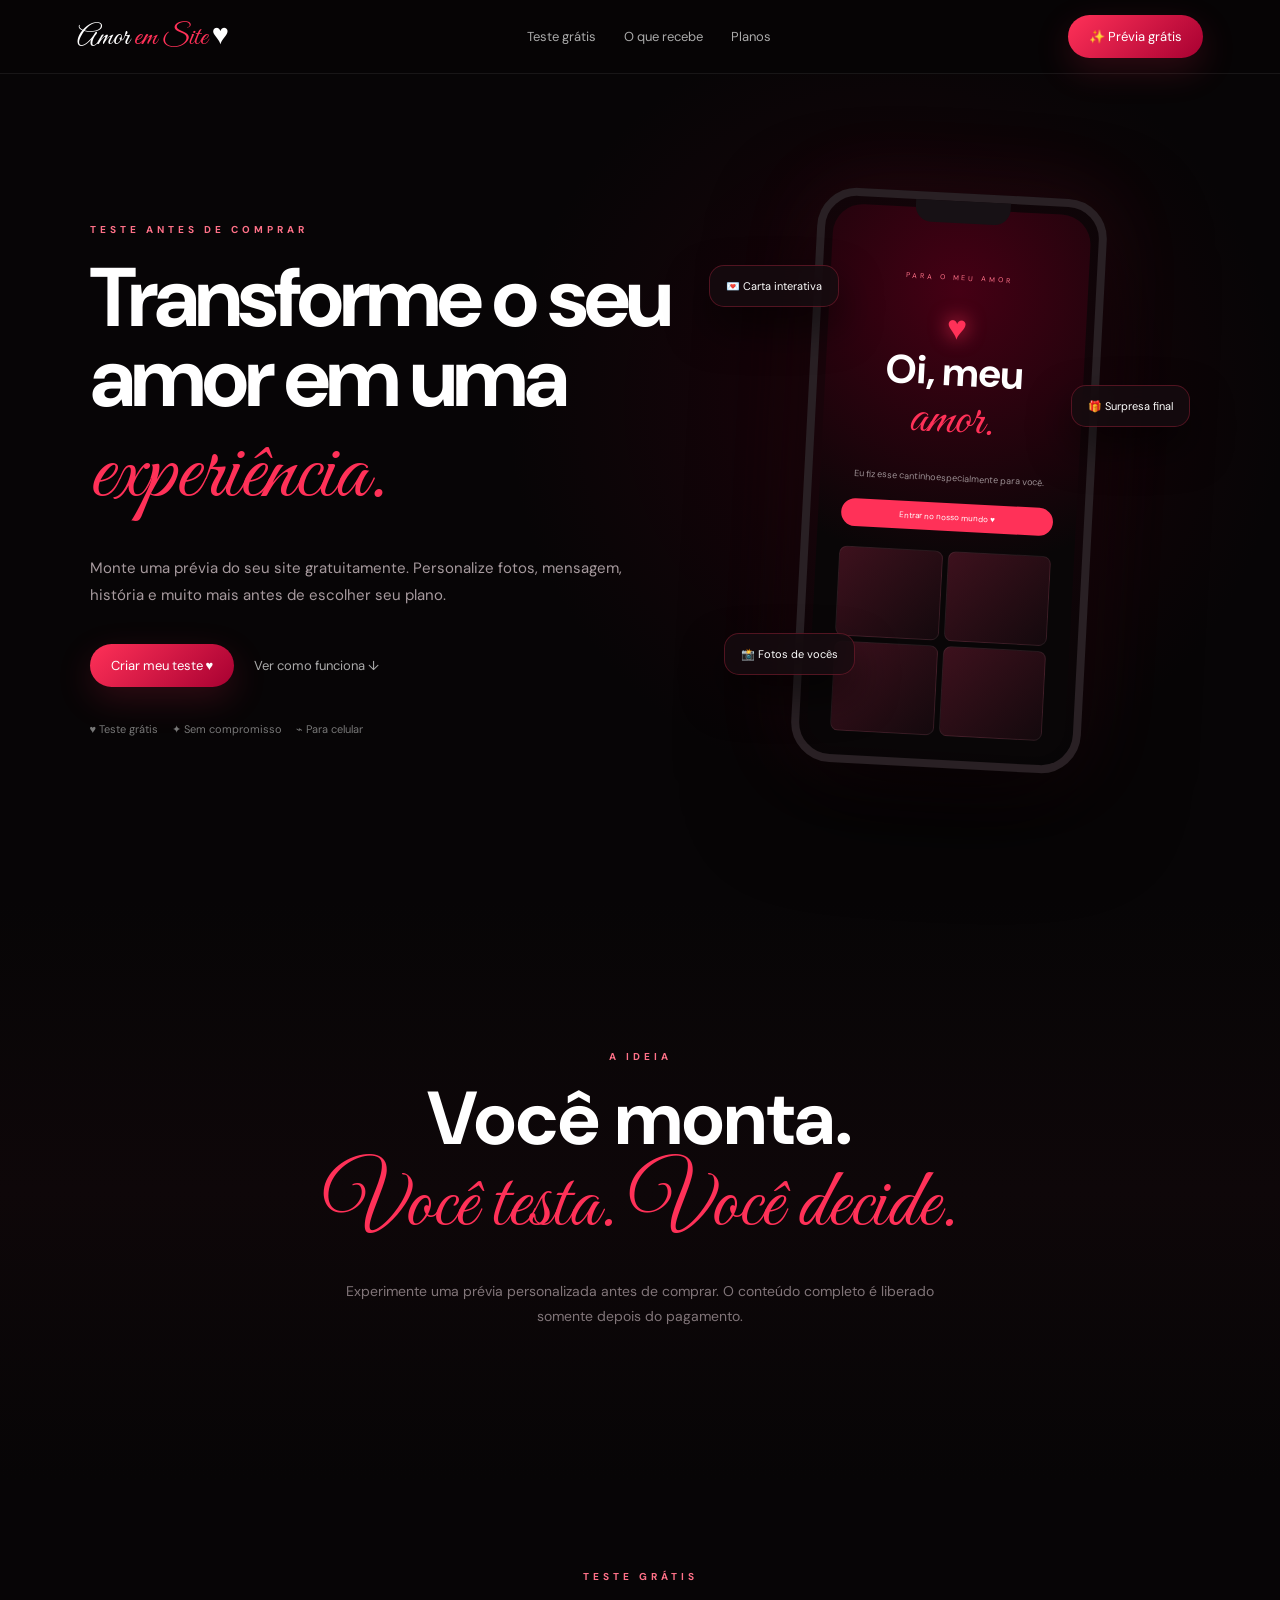
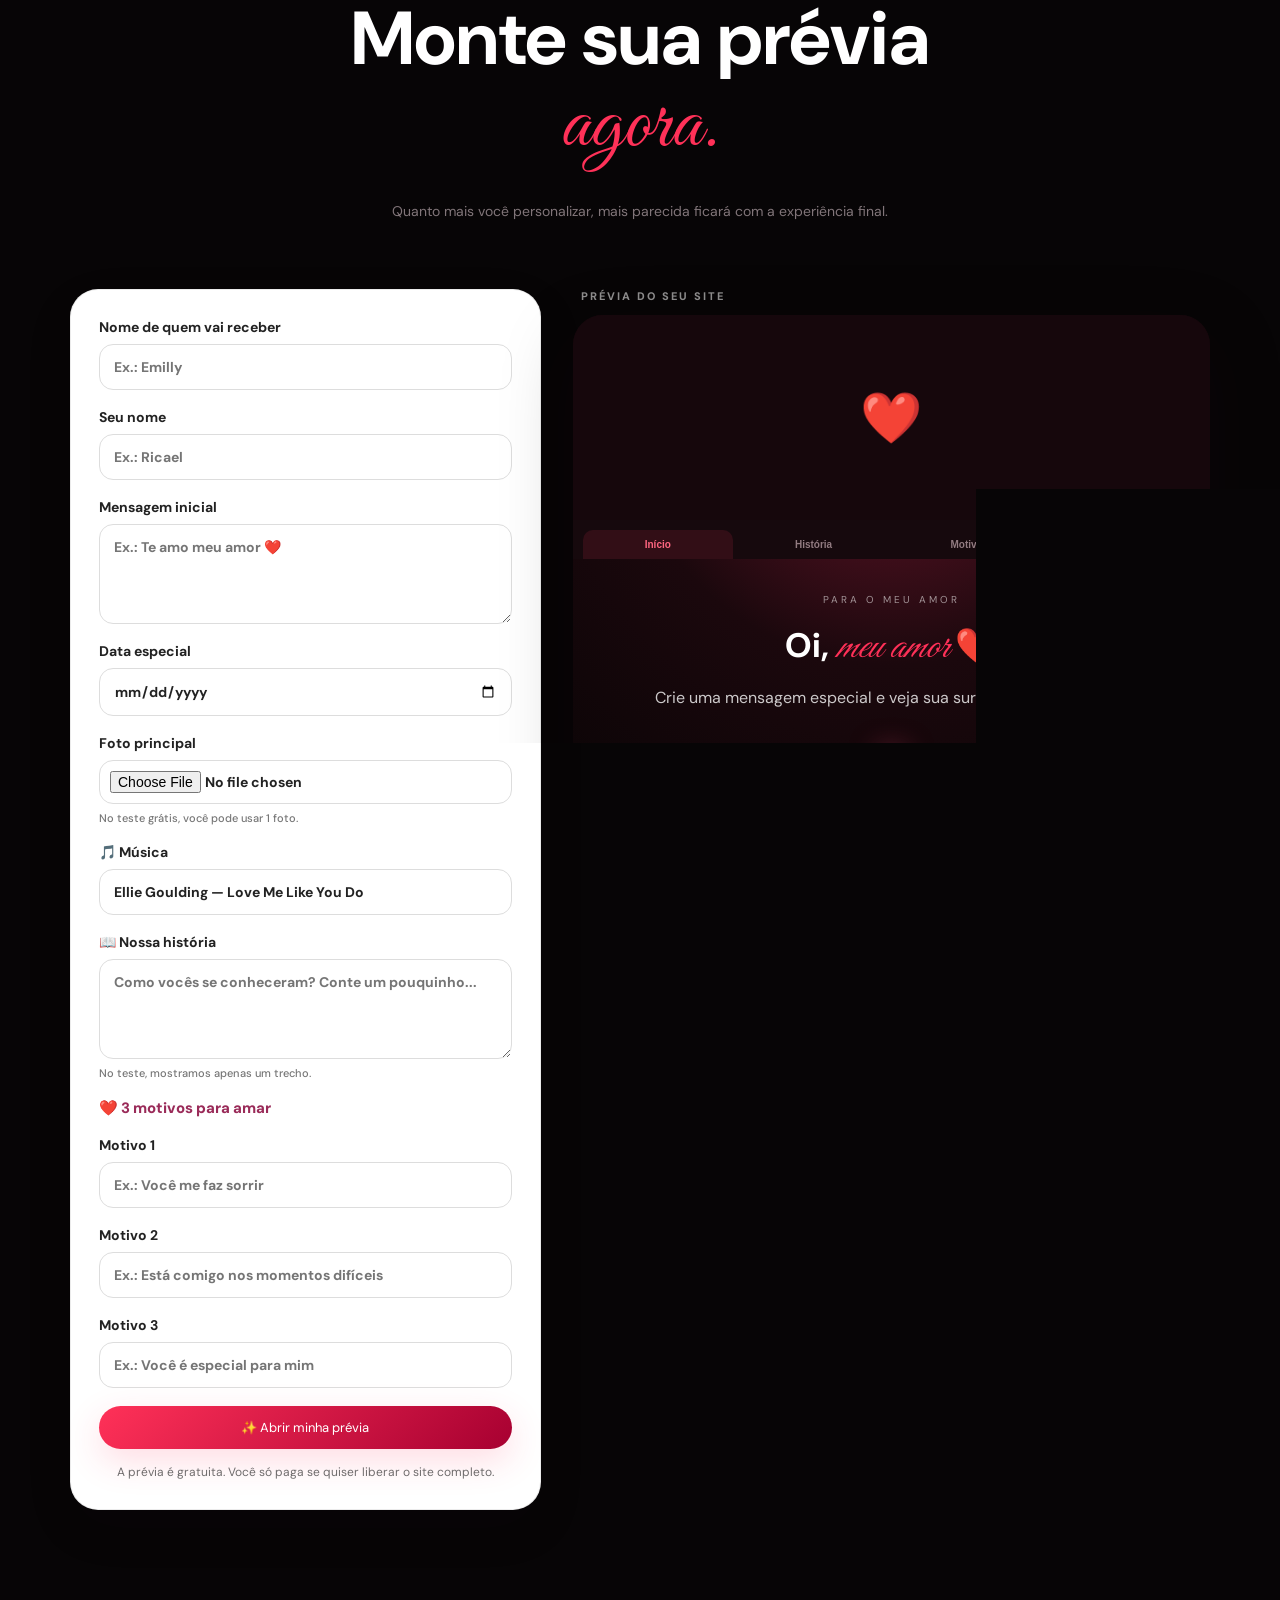
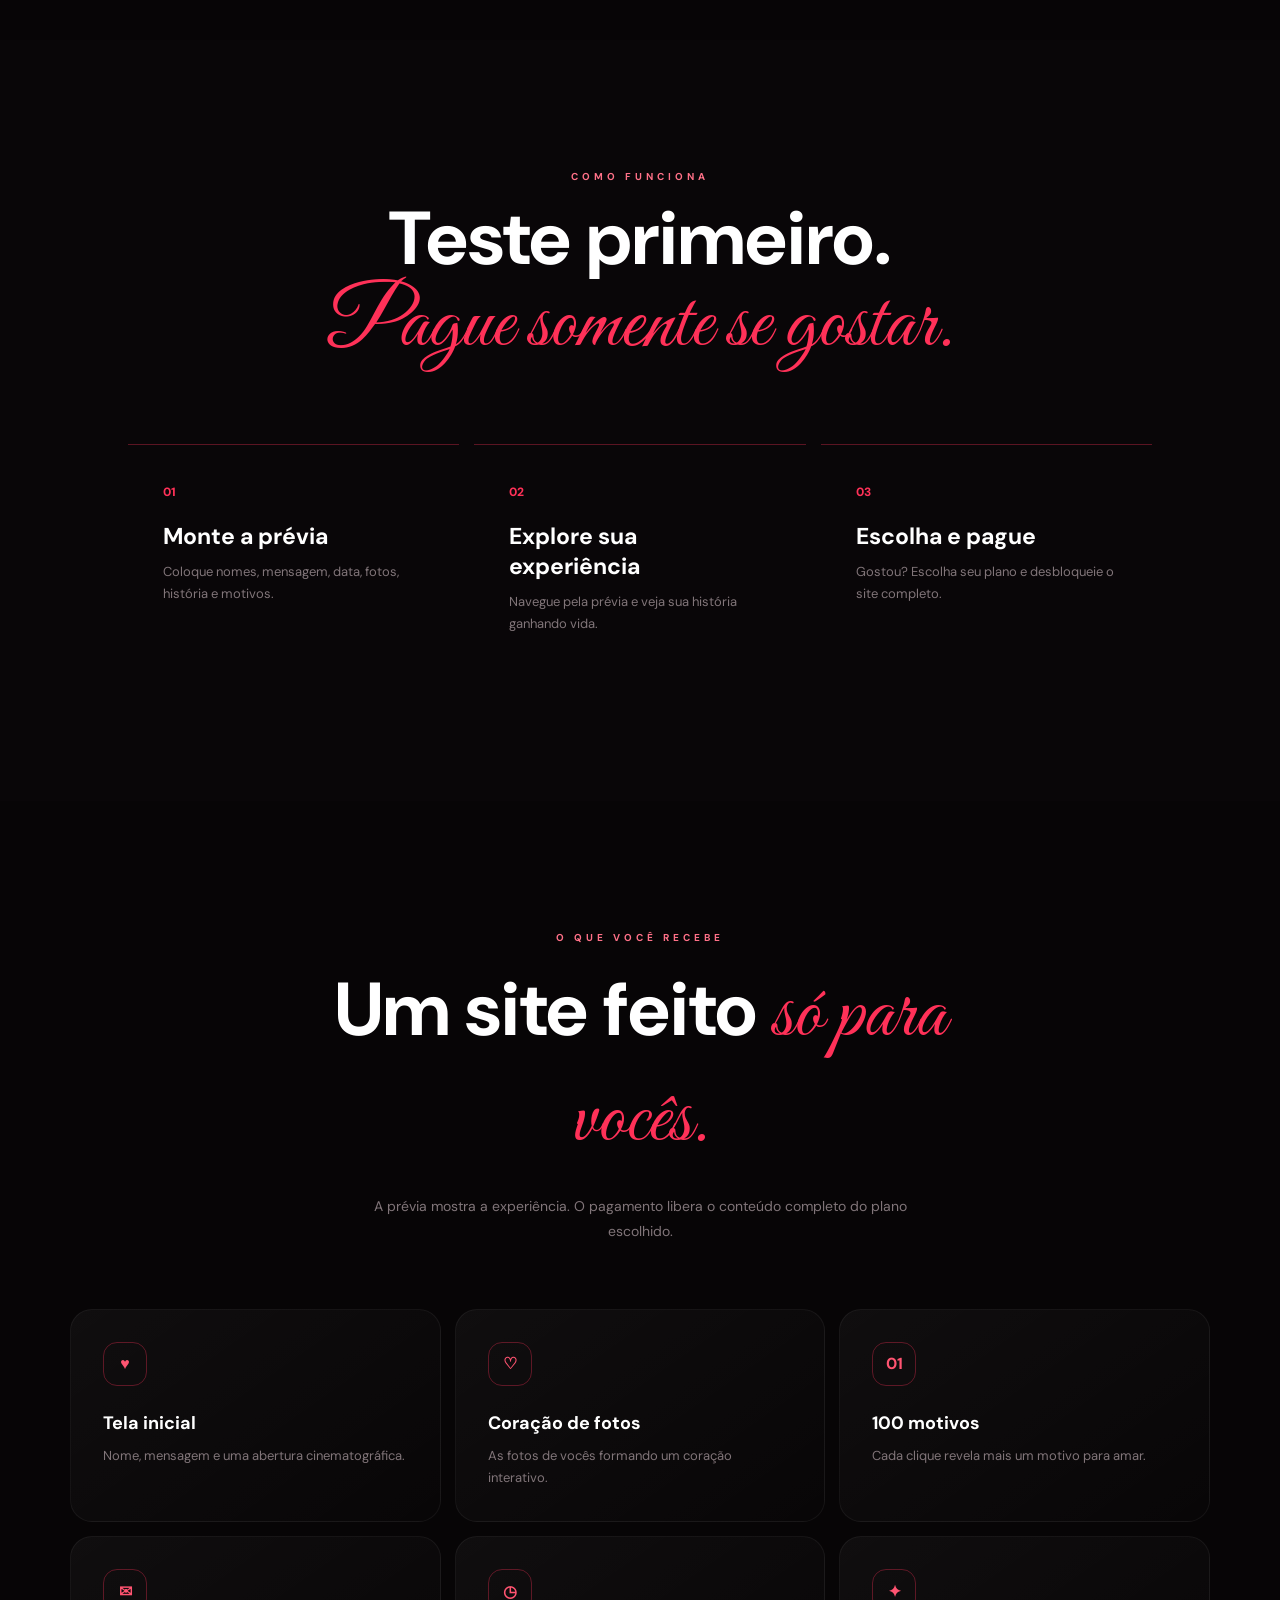
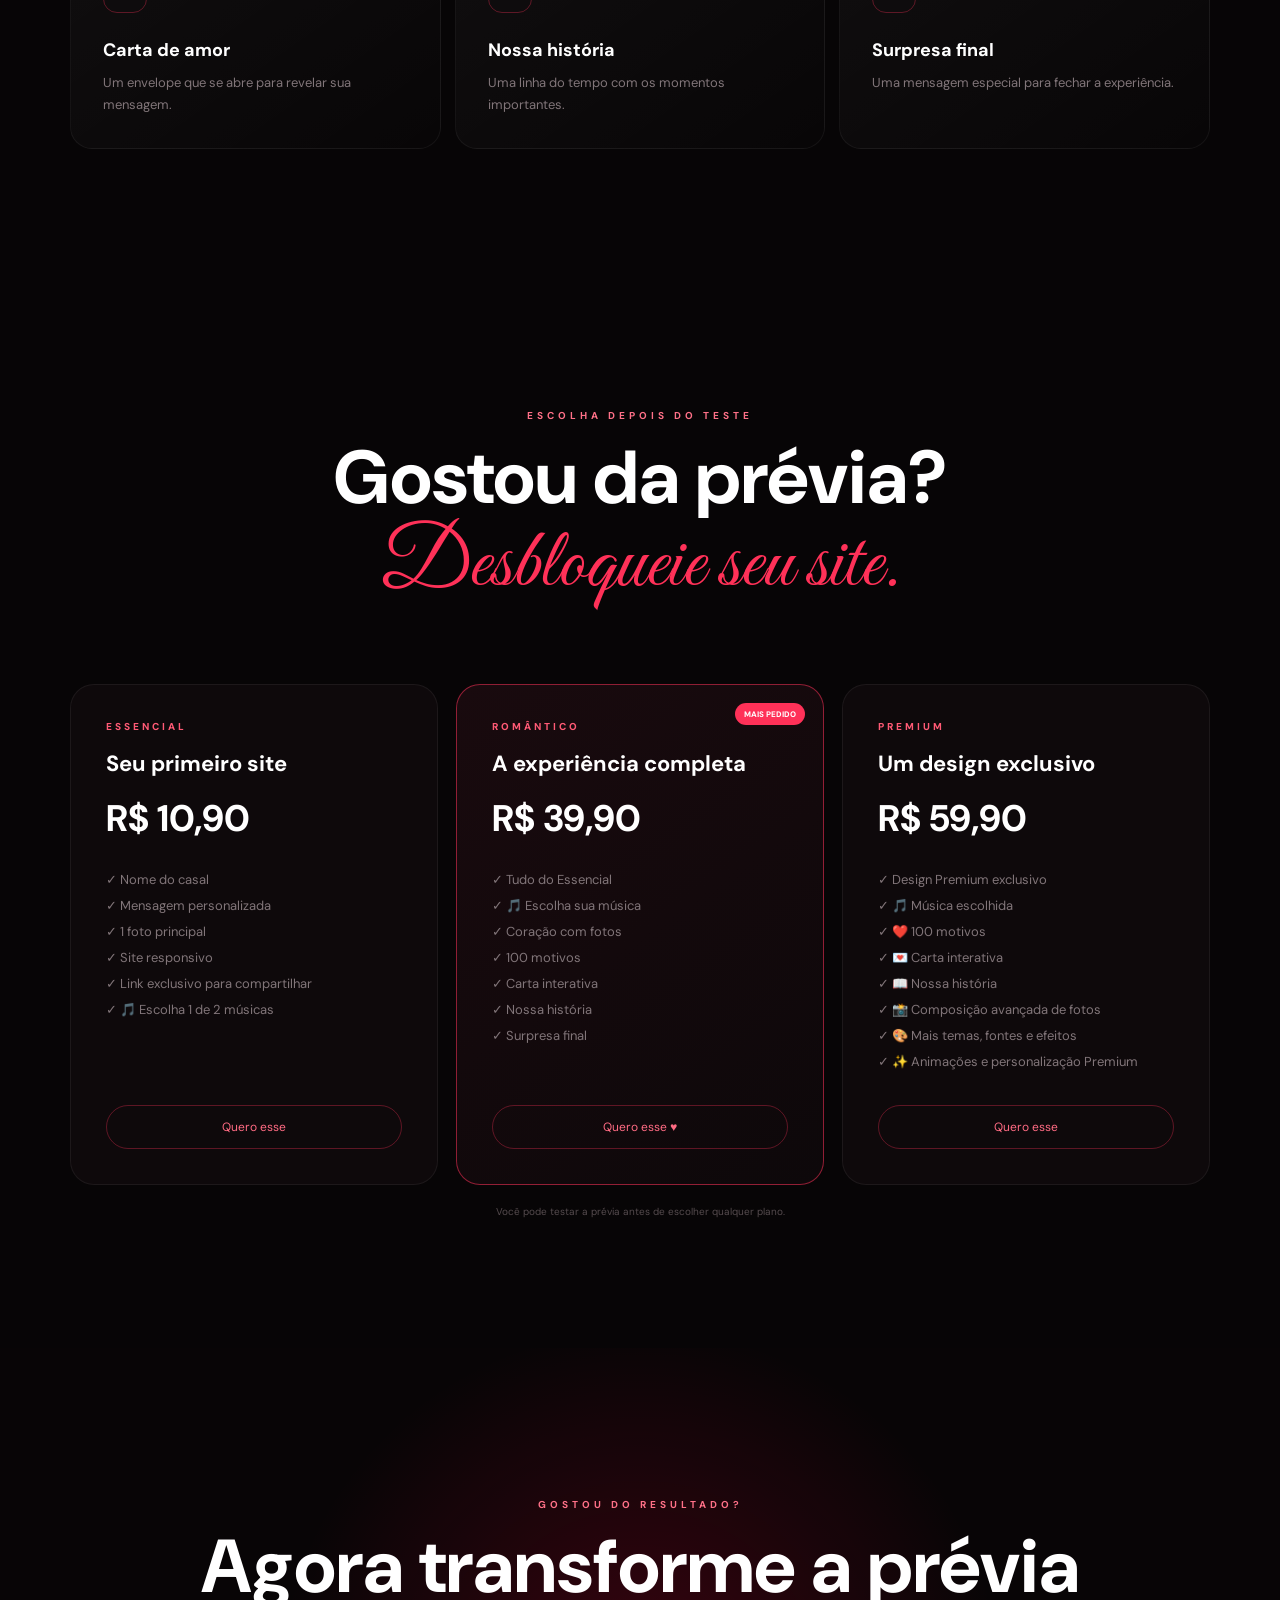
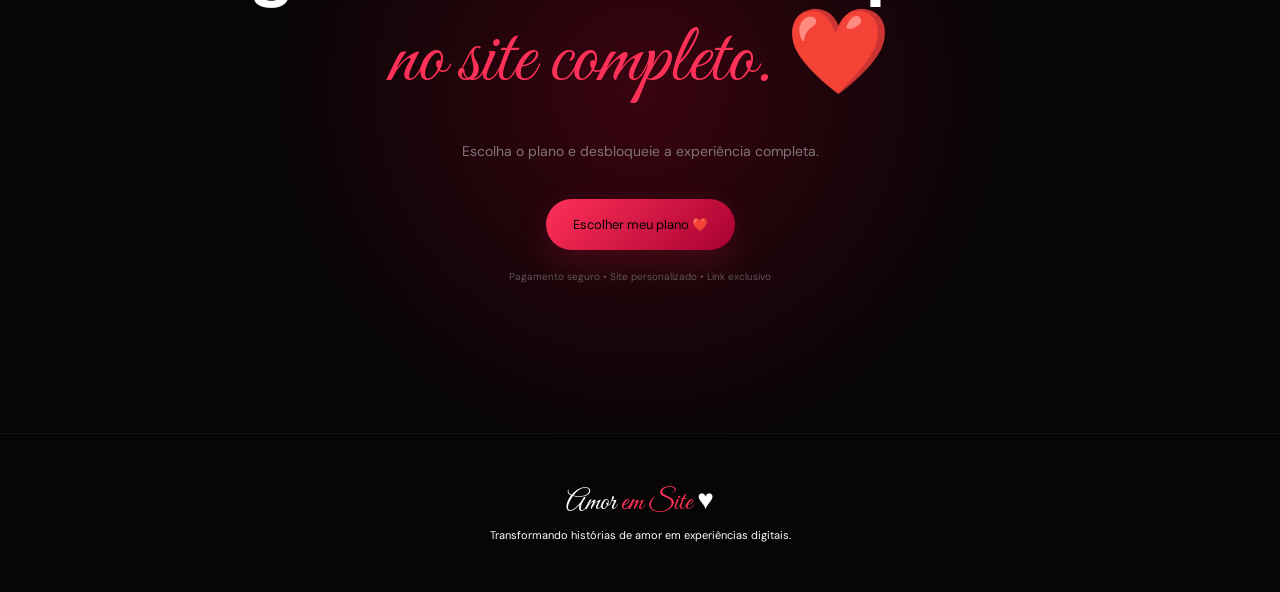
==== commit 3c0db528: "Add files via upload" ====
--- a/index.html
+++ b/index.html
@@ -20,7 +20,7 @@
   <a class="brand" href="#inicio">Amor <span>em Site</span> ♥</a>
 
   <nav>
-    <a href="#planos">Prévia grátis</a>
+    <a href="#teste">Teste grátis</a>
     <a href="#recursos">O que recebe</a>
     <a href="#planos">Planos</a>
   </nav>
@@ -46,7 +46,7 @@
     </p>
 
     <div class="actions">
-      <a class="btn" href="#planos">✨ Prévia grátis</a>
+      <a class="btn" href="#teste">Criar meu teste ♥</a>
       <a class="link" href="#como-funciona">Ver como funciona ↓</a>
     </div>
 
@@ -825,7 +825,7 @@
   </div>
 
   <p class="note">
-    Escolha seu plano e personalize seu site antes de abrir a prévia.
+    Você pode testar a prévia antes de escolher qualquer plano.
   </p>
 
 </section>
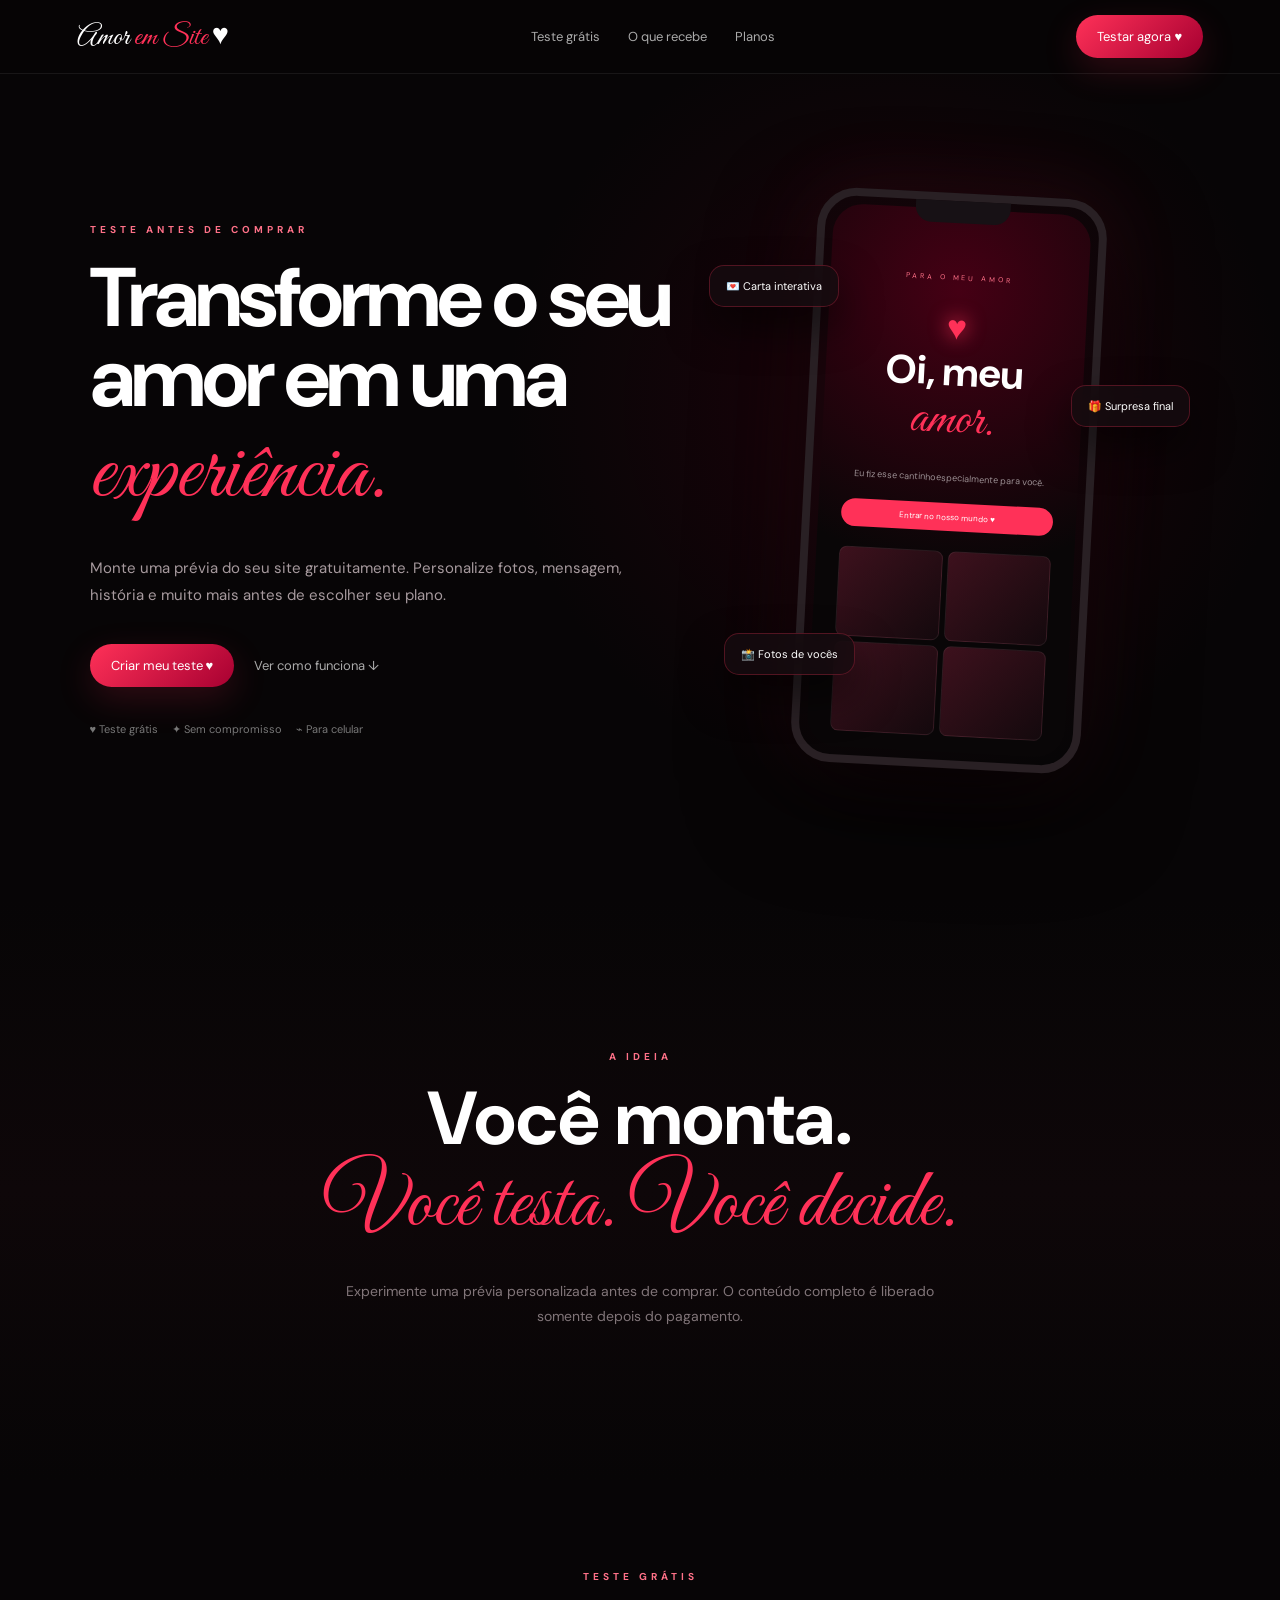
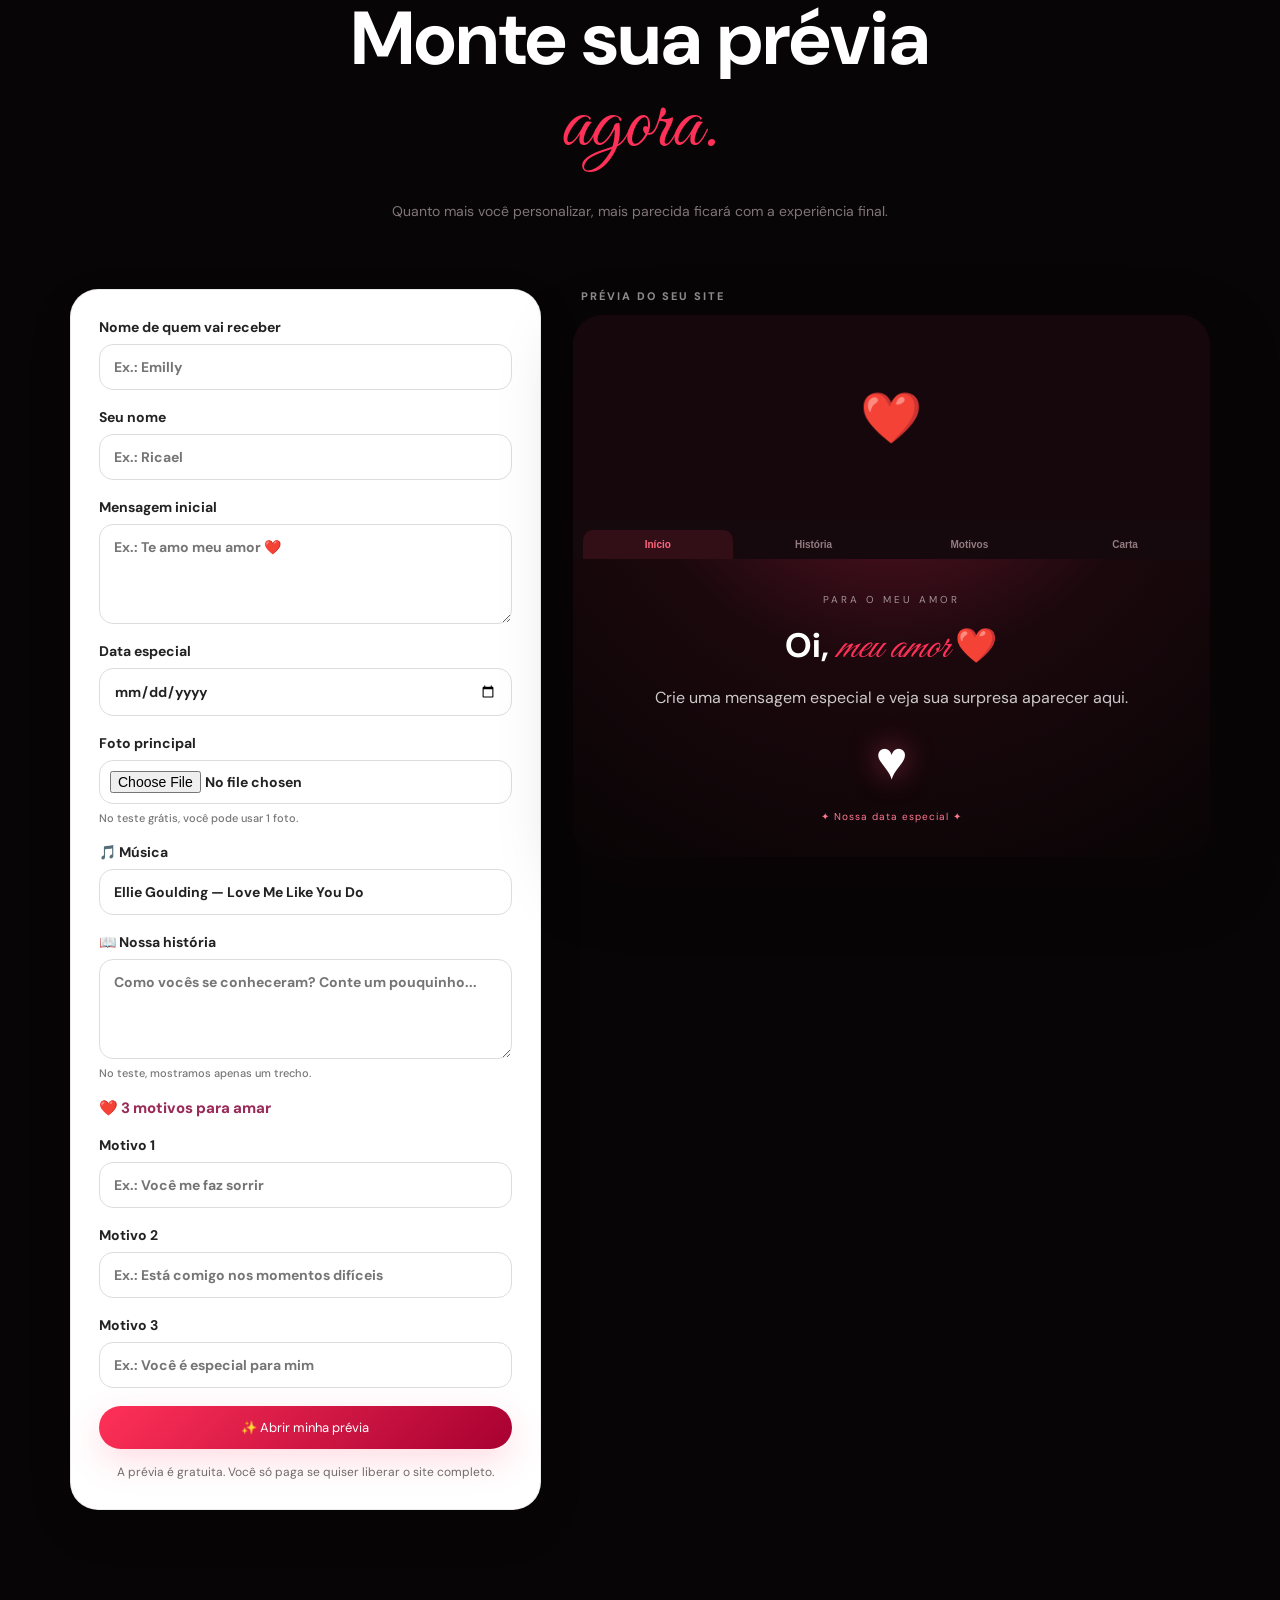
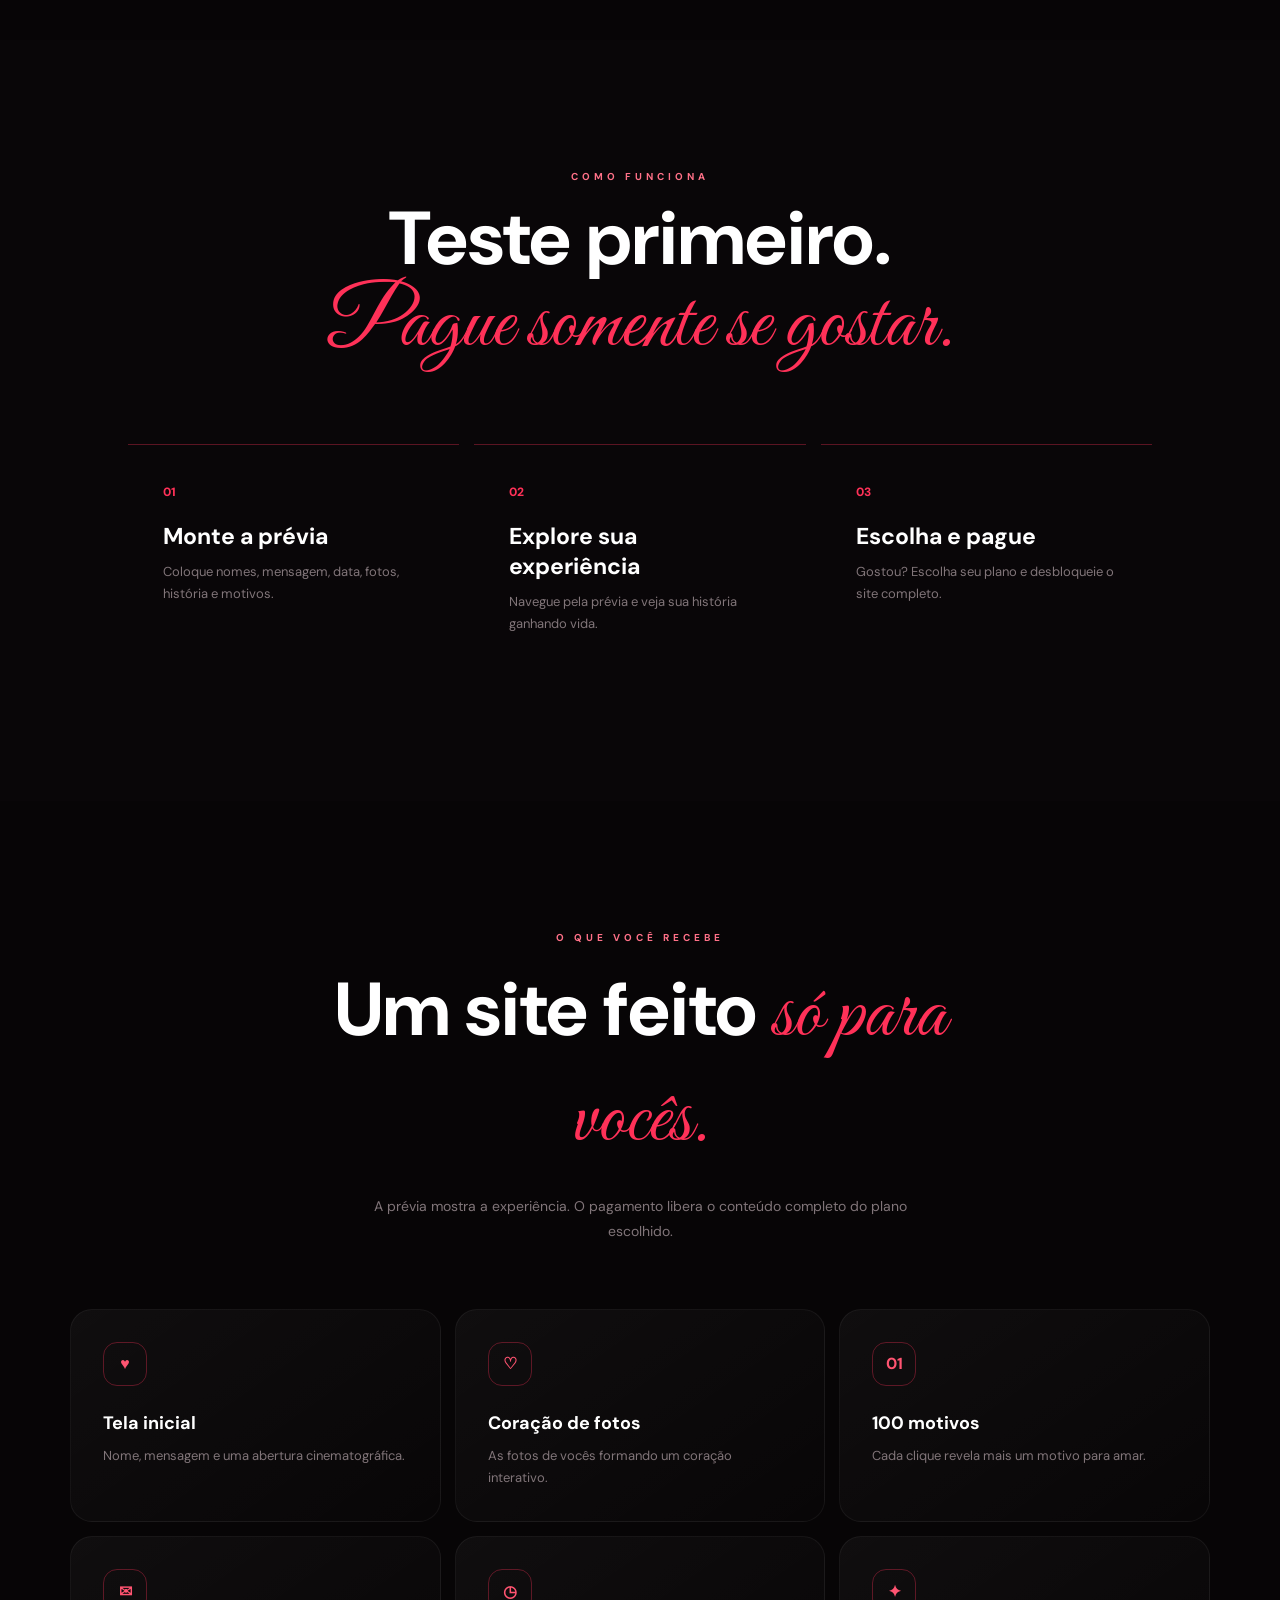
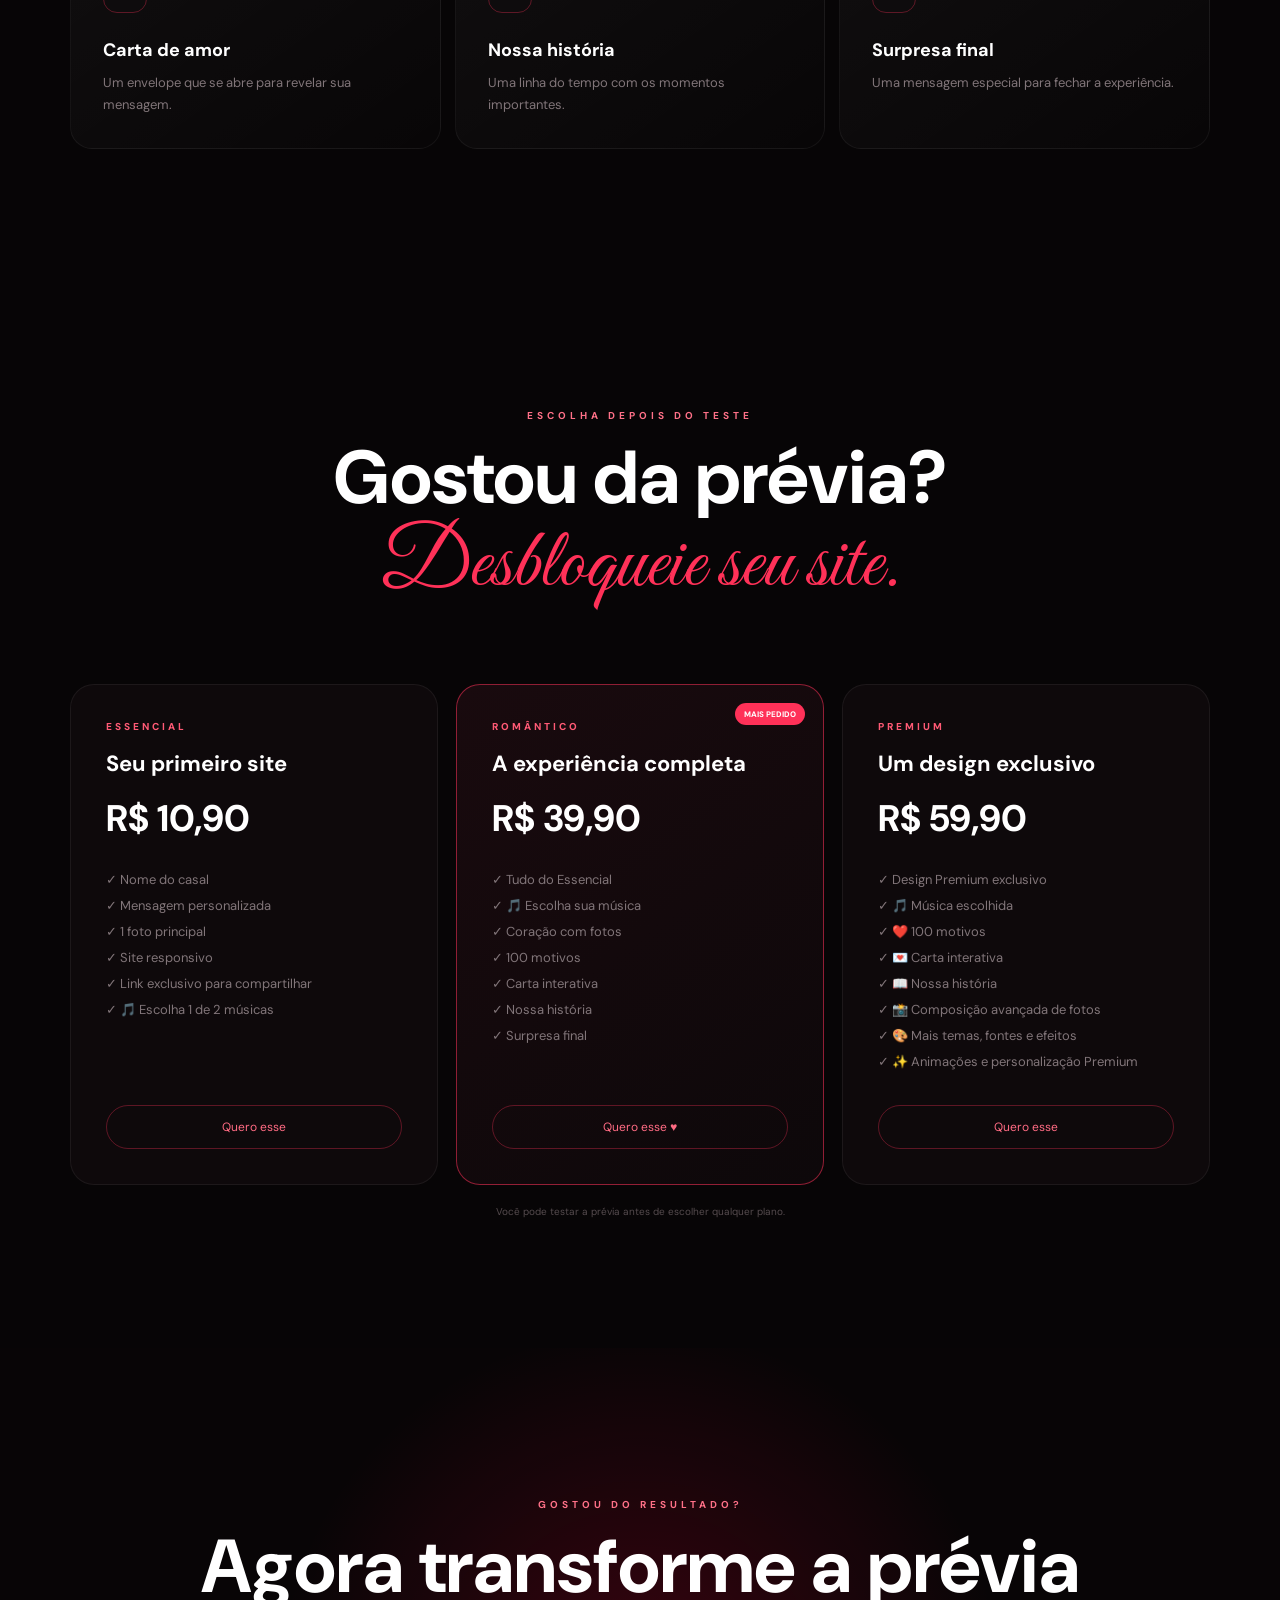
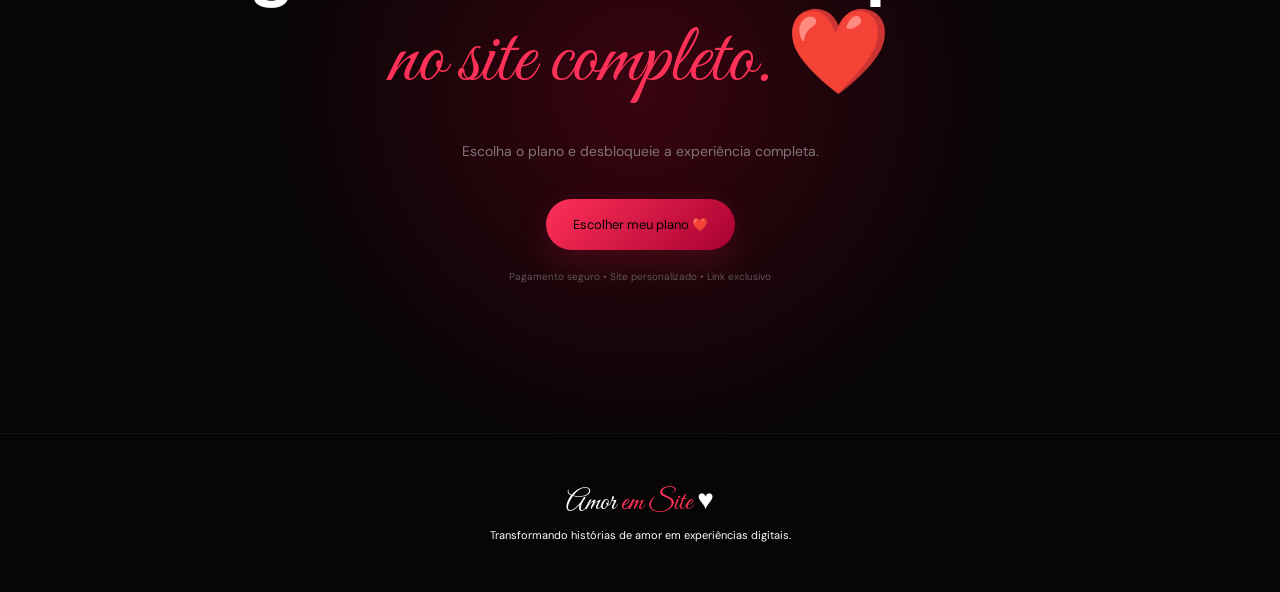
==== commit 4e78950e: "Add files via upload" ====
--- a/index.html
+++ b/index.html
@@ -25,7 +25,7 @@
     <a href="#planos">Planos</a>
   </nav>
 
-  <a class="navcta" href="#planos">✨ Prévia grátis</a>
+  <a class="navcta" href="#teste">Testar agora ♥</a>
 </header>
 
 <main>
@@ -875,6 +875,47 @@
 </footer>
 
 <script src="script.js?v=7"></script>
+<script id="free-preview-same-page-fix">
+/*
+ * PRÉVIA GRATUITA — permanece na página inicial.
+ *
+ * O script.js original redireciona para site.html?preview=1
+ * quando nenhum plano foi escolhido. Aqui interceptamos apenas
+ * esse clique e deixamos a prévia que já existe nesta página
+ * continuar sendo atualizada.
+ */
+(function () {
+  document.addEventListener("click", function (event) {
+    const target = event.target instanceof Element
+      ? event.target.closest("#generatePreviewButton")
+      : null;
+
+    if (!target) return;
+
+    // Impede o listener antigo do script.js de redirecionar.
+    event.preventDefault();
+    event.stopImmediatePropagation();
+
+    // Atualiza/anima a prévia que já está nesta mesma página.
+    if (typeof window.generatePreview === "function") {
+      window.generatePreview();
+    } else {
+      document.querySelectorAll(
+        "#loveName, #yourName, #loveMessage, #loveDate, #loveMusic, #loveStory, #reason1, #reason2, #reason3"
+      ).forEach(function (field) {
+        field.dispatchEvent(new Event("input", { bubbles: true }));
+      });
+    }
+
+    // Leva o usuário até a prévia, sem abrir outra página.
+    document.getElementById("lovePreview")?.scrollIntoView({
+      behavior: "smooth",
+      block: "center"
+    });
+  }, true);
+})();
+</script>
+
 <script>
 (function () {
   const API_URL = "https://amor-em-site-backend.vercel.app";
